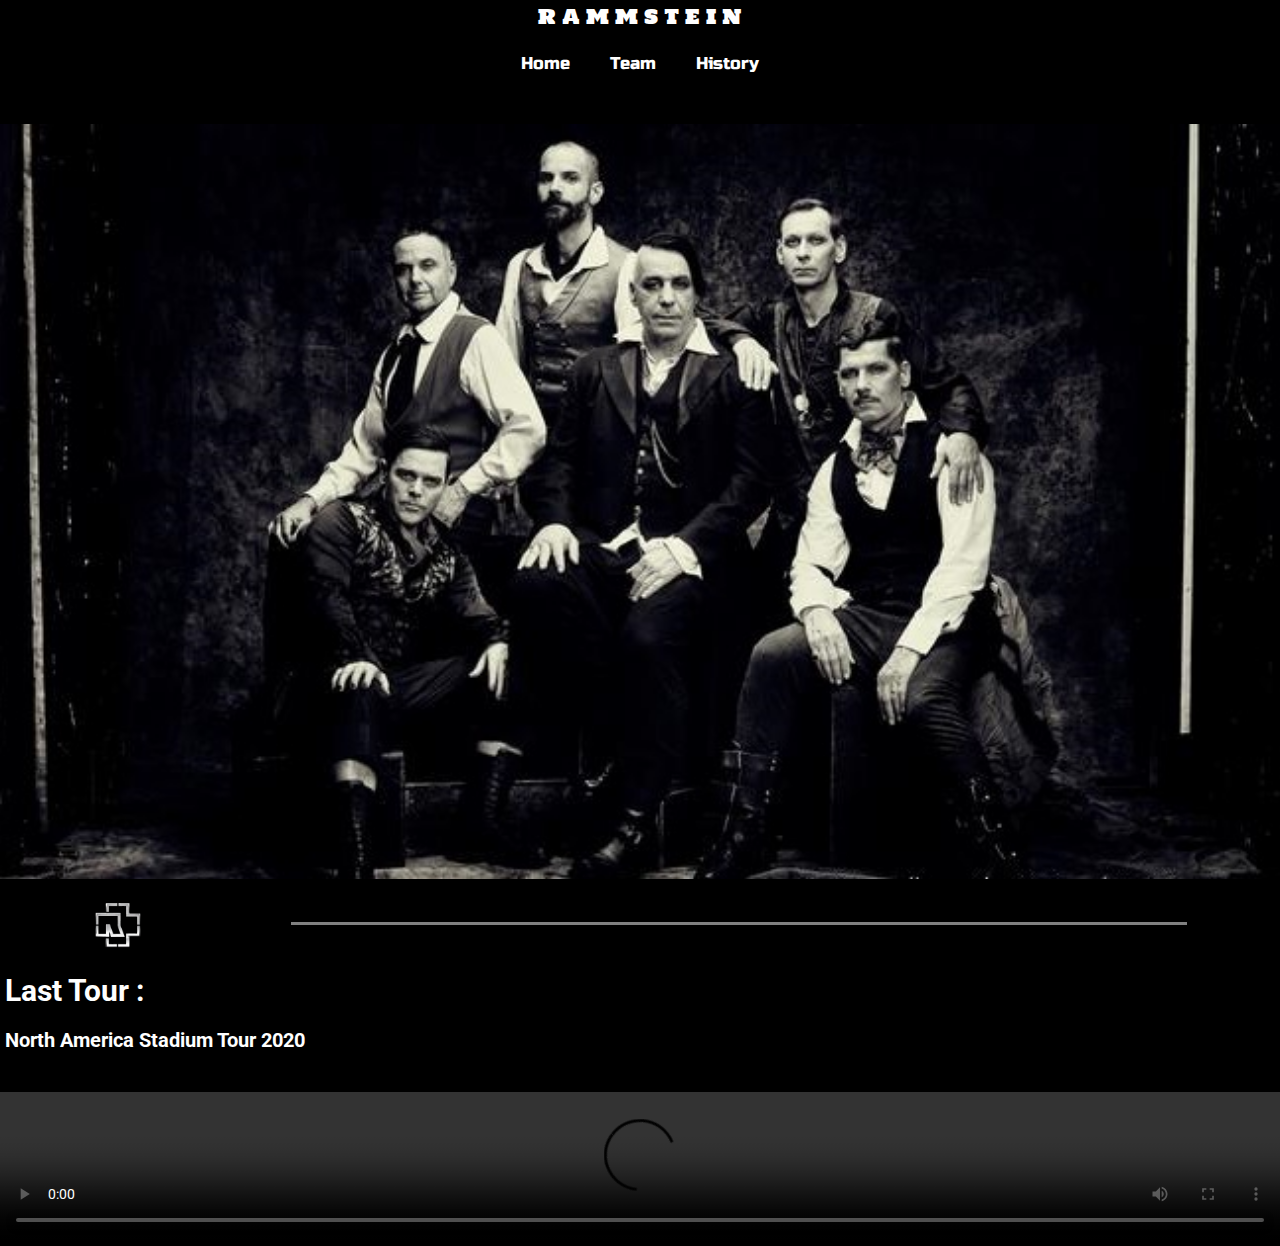
==== index.html @ af80c0b3 "commit" ====
<!DOCTYPE html>
<html>
<head>
	<title>Rammstein</title>
	<meta charset="utf-8">
	<link rel="shortcut icon" href="assets/image/logo2.png"> 
	<link rel="stylesheet" type="text/css" href="assets/css/style.css">
	<meta name="viewport" content="width=device-width, initial-scale=1">

	<!--Font-->
	<link href="https://fonts.googleapis.com/css?family=Holtwood+One+SC|Russo+One&display=swap" rel="stylesheet">
	<link href="https://fonts.googleapis.com/css?family=Russo+One&display=swap" rel="stylesheet">
	<link href="https://fonts.googleapis.com/css?family=Roboto&display=swap" rel="stylesheet">
</head>
<body>
	<header>
		<a class="logo" href="#">R A M M S T E I N</a>
		<nav class="nav">
			<a class="navbar" href="#">Home</a>
			<a class="navbar" href="#">Team</a>
			<a class="navbar" href="#">History</a>
		</nav>
	</header>
	<main>
		<div>
			<img class="mainpic" alt="rammstein main-pic" src="assets/image/mainpic.jpg">
			<div class="logo-line">
				<img class="logo-2" src="assets/image/logo2.png">
				<div class="logo-l"></div>
			</div>
			<div class="tour">
				<h1>Last Tour :</h1>
				<h2>North America Stadium Tour 2020</h2>
			</div>
			<div class="video">
				<video width="100%" controls>
  					<source src="assets/image/RV.mp4" type="video/mp4">
 					<source src="assets/image/RV.ogg" type="video/ogg">
  					Your browser does not support HTML5 video.
				</video>
			</div>
		</div>
	</main>
	<section></section>
</body>
</html>
---- assets/css/style.css ----
*{
	text-decoration: none;
	color: white;
	font-family: 'Roboto', sans-serif;
}
body{
	background-color:black;
	margin: 0;
	padding: 0;
}
header{
	display: flex;
	flex-direction: column;
	align-items: center;
	justify-content: center;
}
.logo{
	color: white;
	font-size: 20px;	
    font-family: 'Holtwood One SC', serif;
}
.nav{
	display: flex;
    flex-direction: row;
	margin-top: 20px;
}
.navbar{
	font-size: 17px;
	color: white;
	margin: 0 20px;
	font-family: 'Russo One', sans-serif;
}
/*-----------  main section -----------*/

.mainpic{
	margin-top: 50px;
	width: 100%;
	height: 100%;
}
.logo-2{
	margin-top: 20px;
	margin-left: 20px;
	height: 50px;
	width: 50px;
}
.logo-line{
	display: flex;
	justify-content: space-around;
	align-items: center;
}
.logo-l{
	margin-top: 11px;
	width: 70%;
	height: 3px;
	background-color: grey;
	margin-right: 20px;
}
.tour{
	margin-left: 5px;
}
.tour h1{
	font-size: 30px;
	font-family: 'Roboto', sans-serif;
}
.tour h2{
	font-size: 20px;
	margin-bottom: 40px;
}
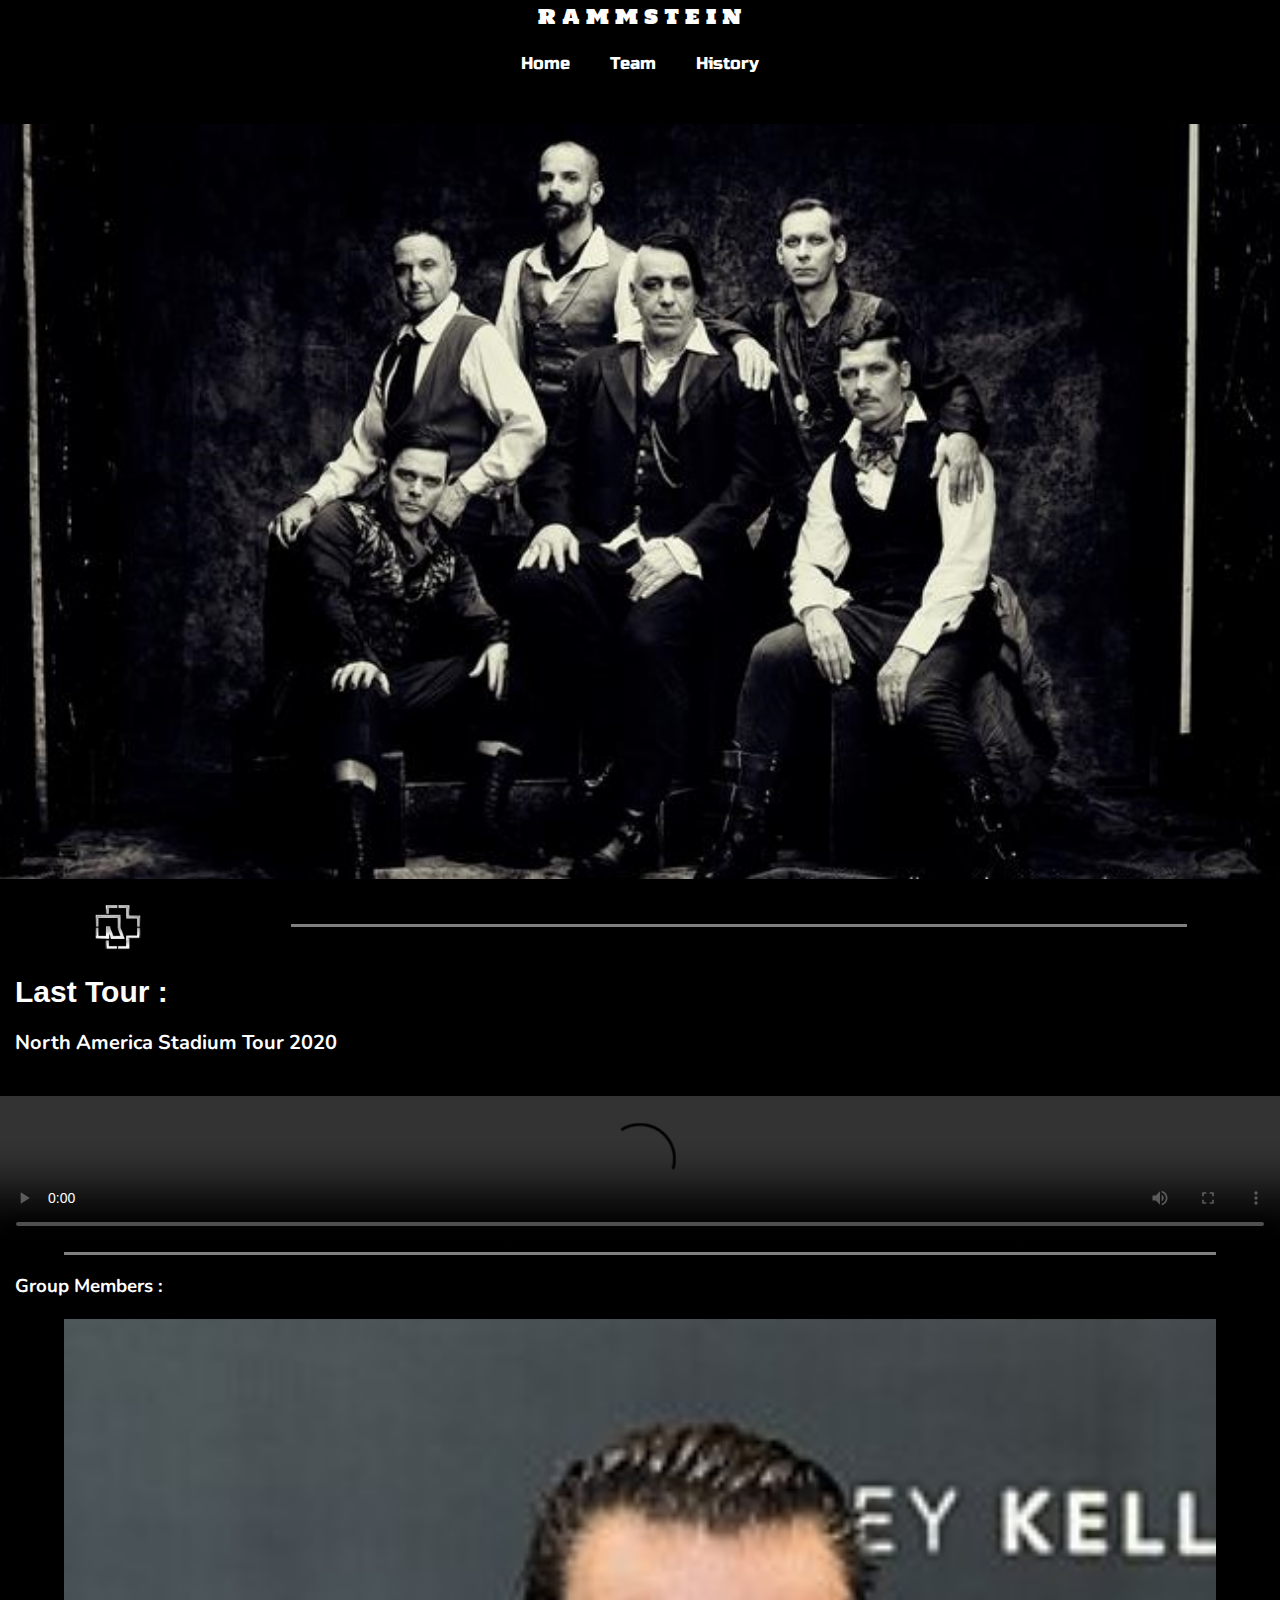
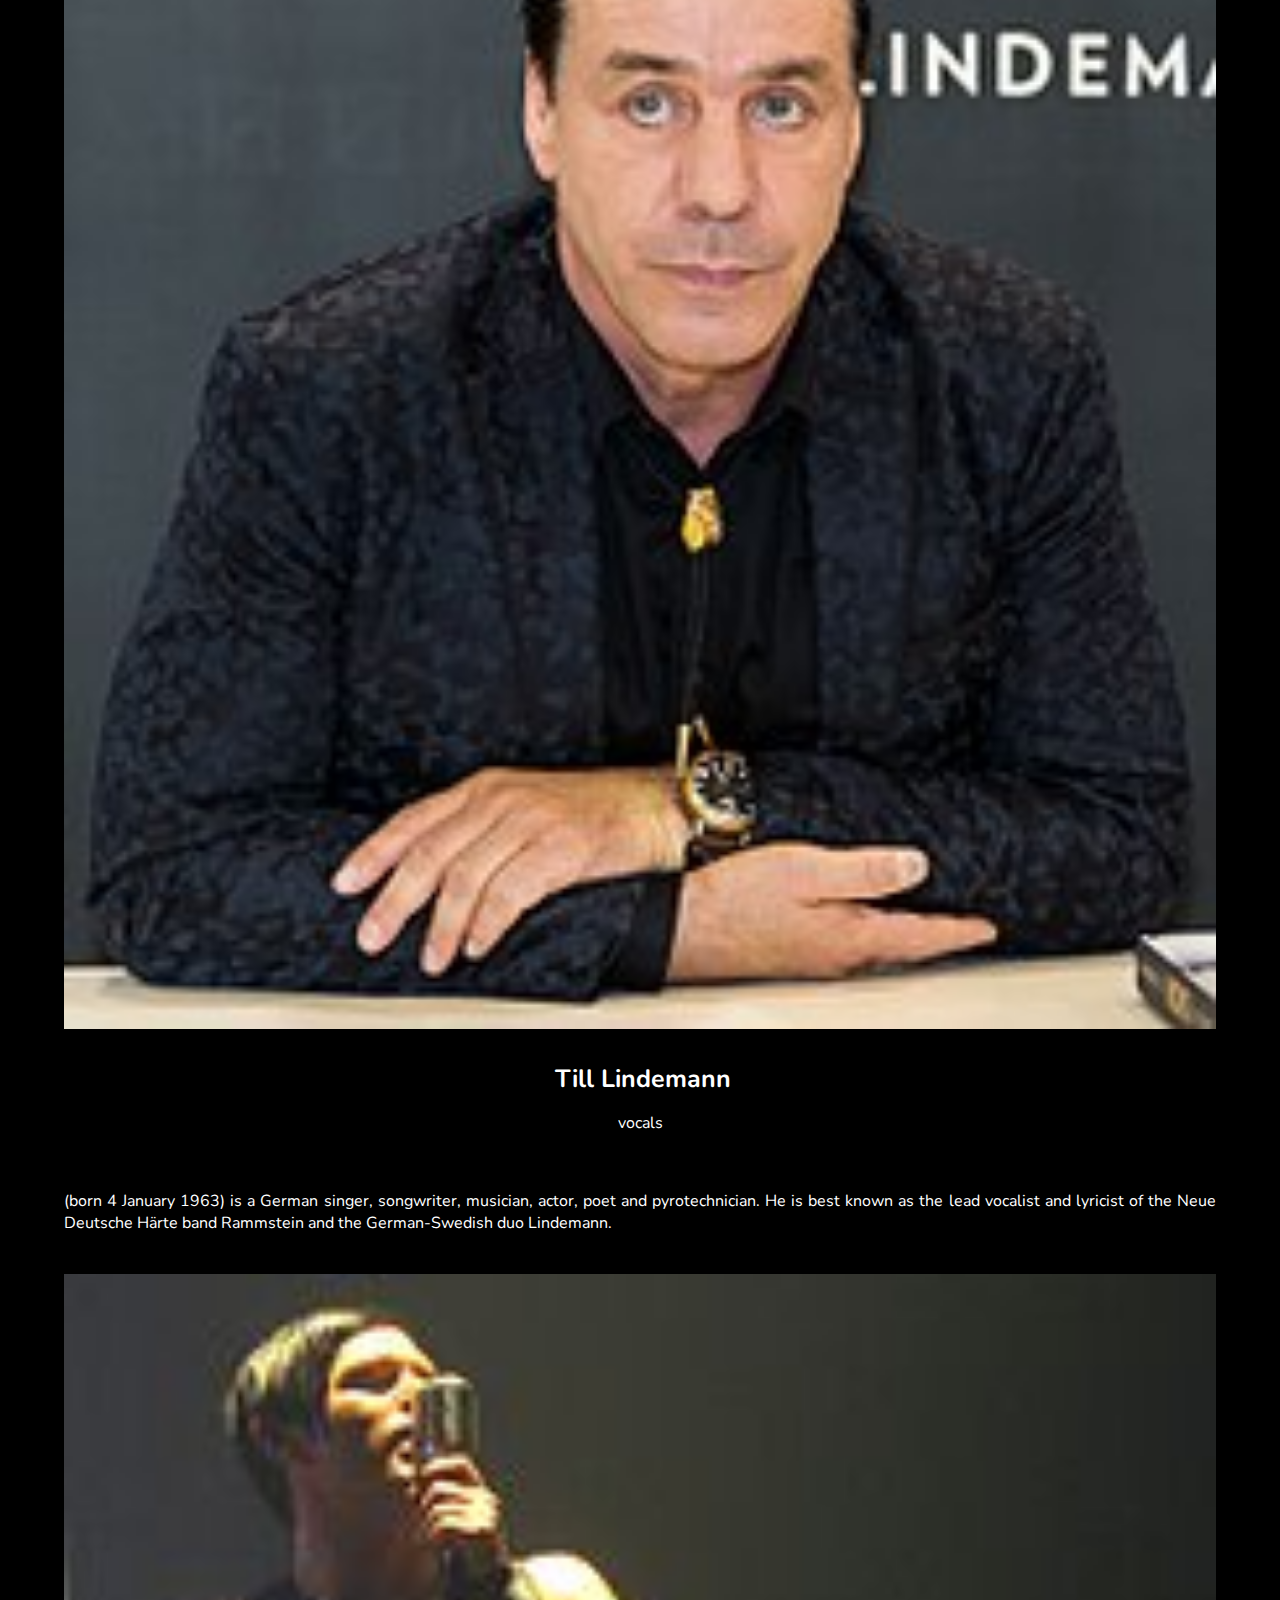
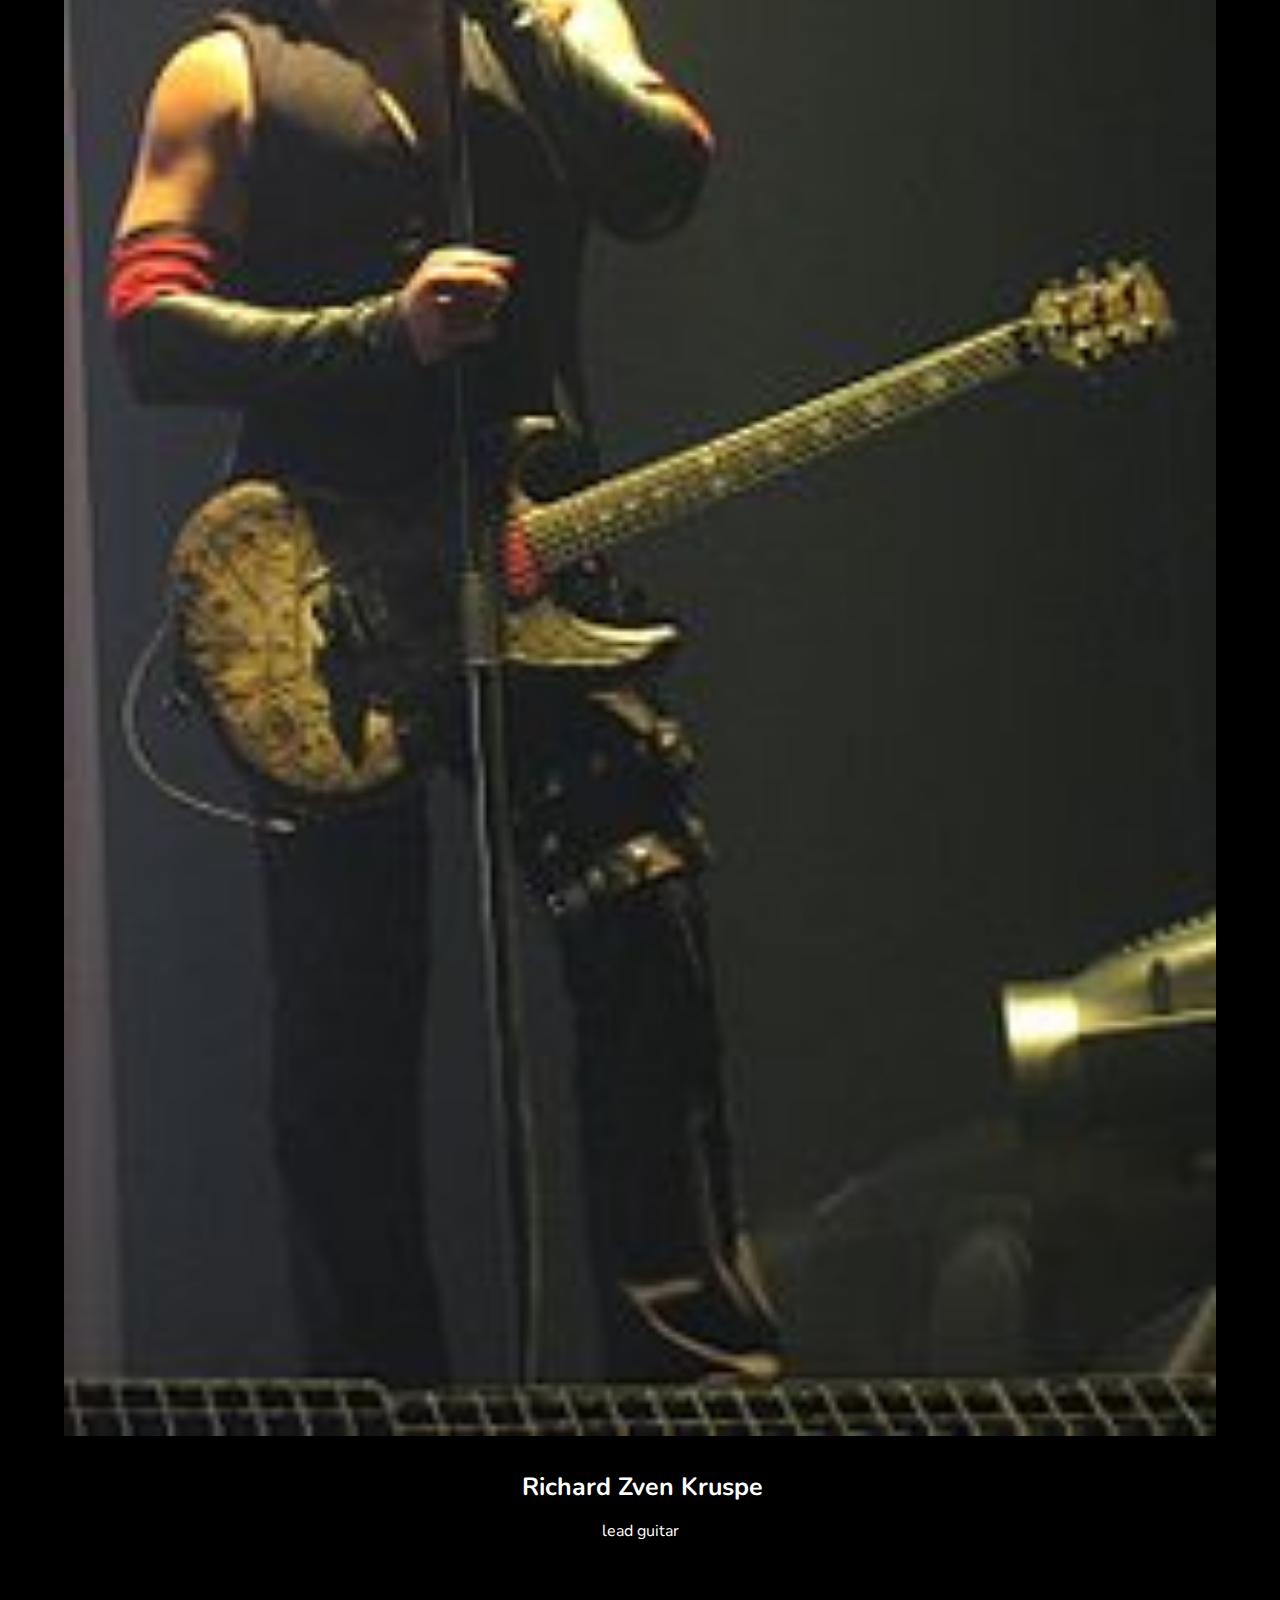
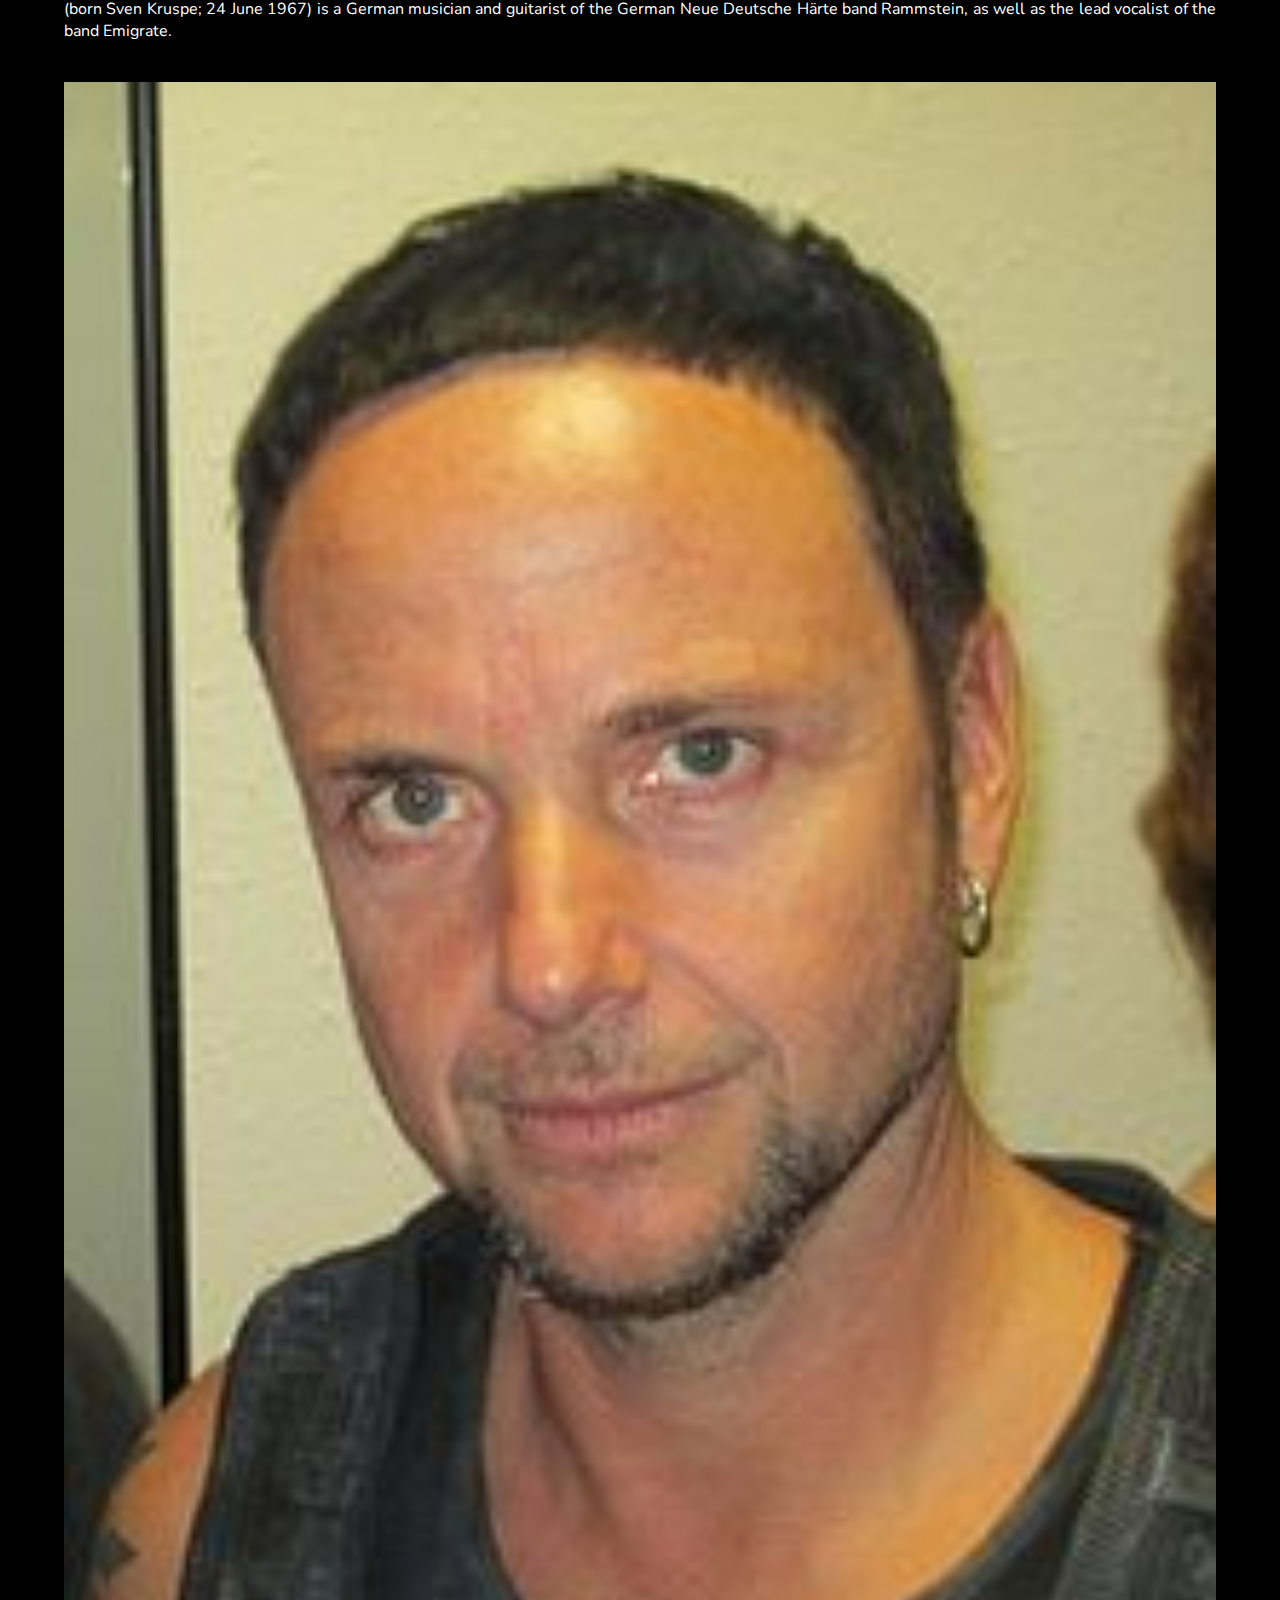
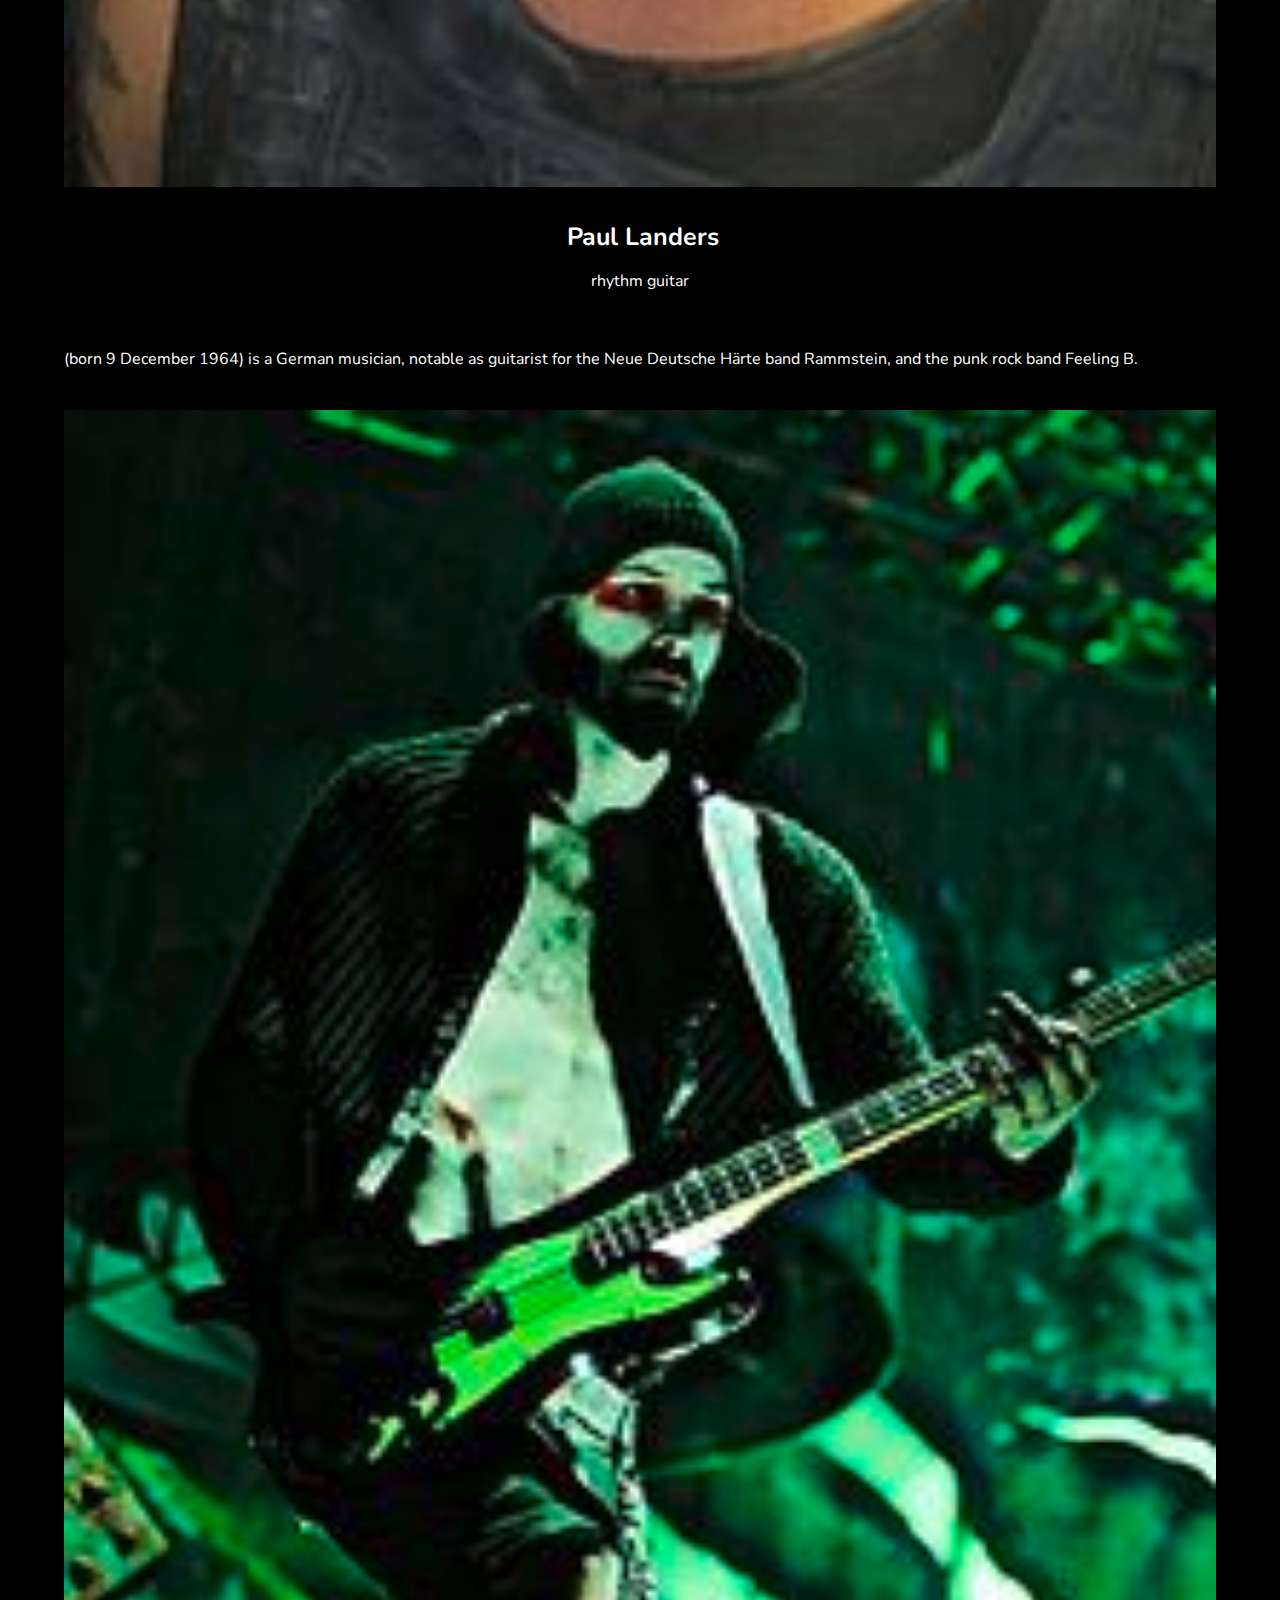
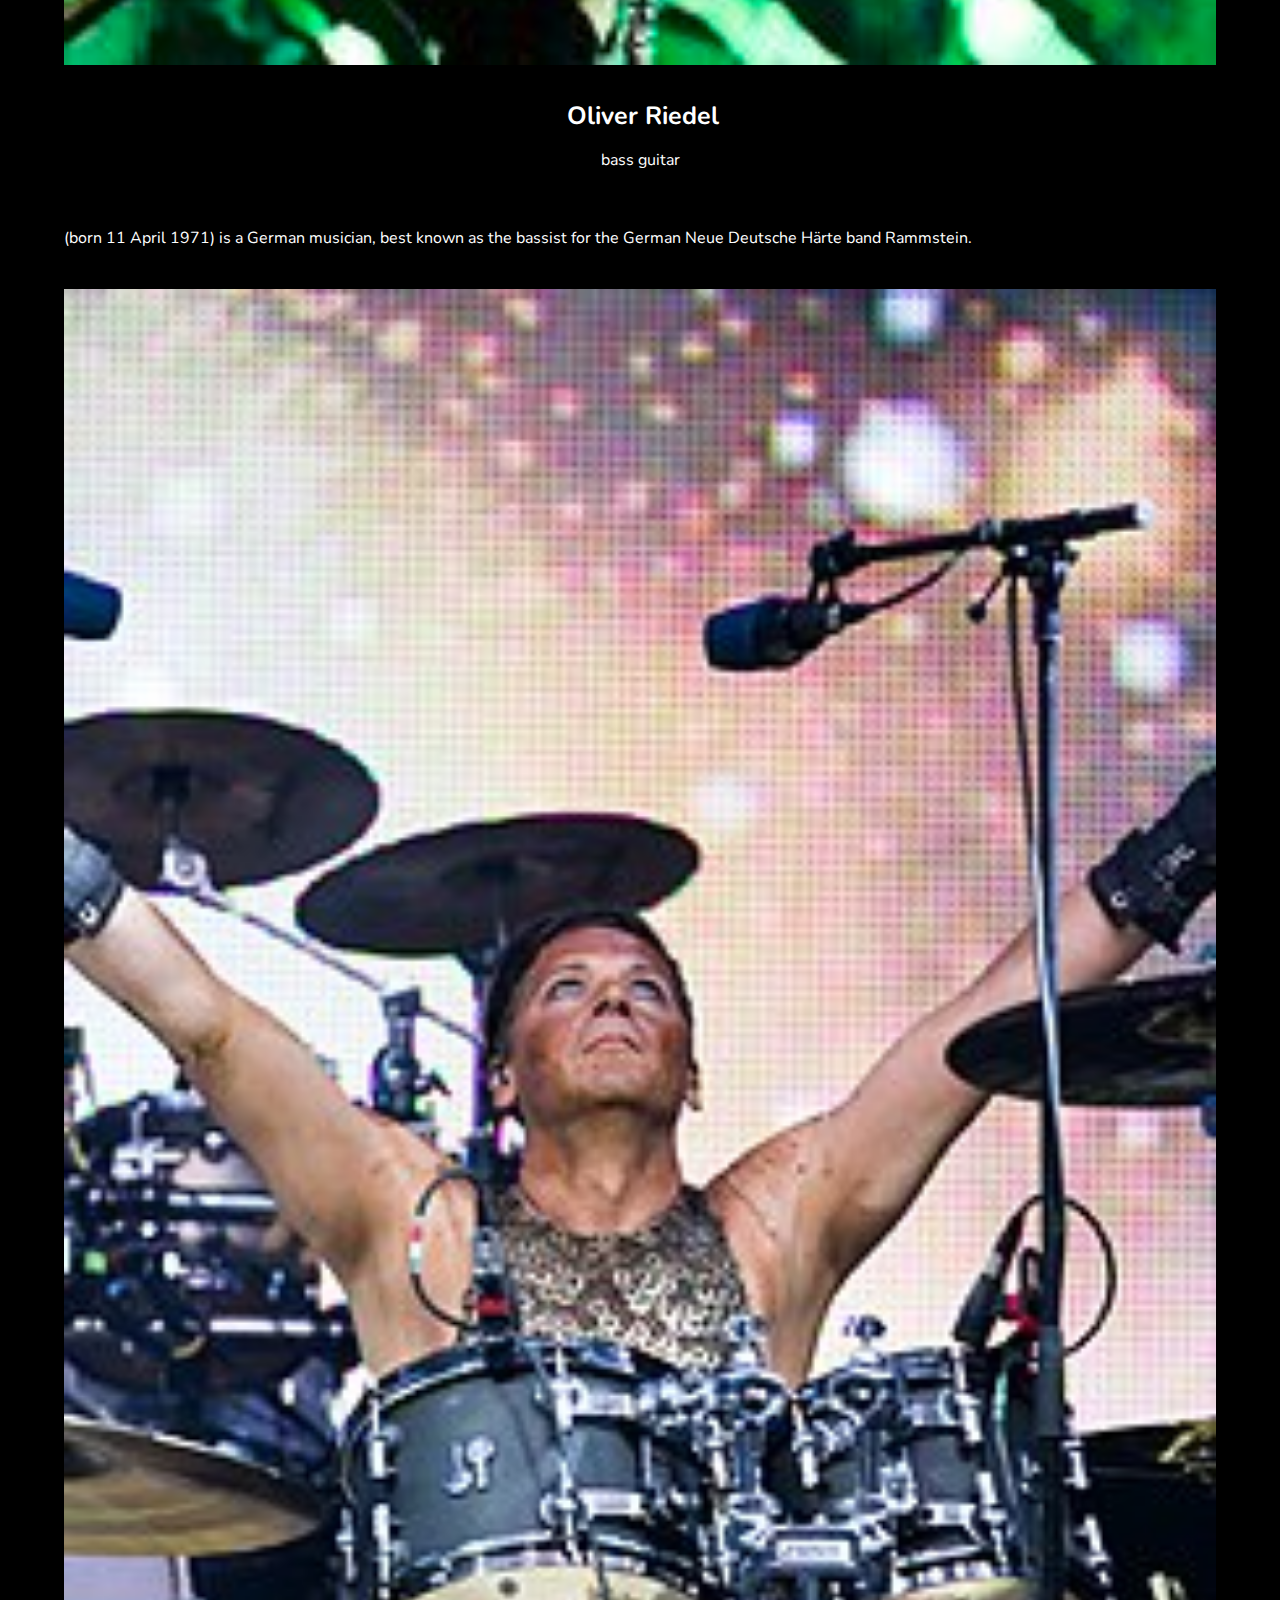
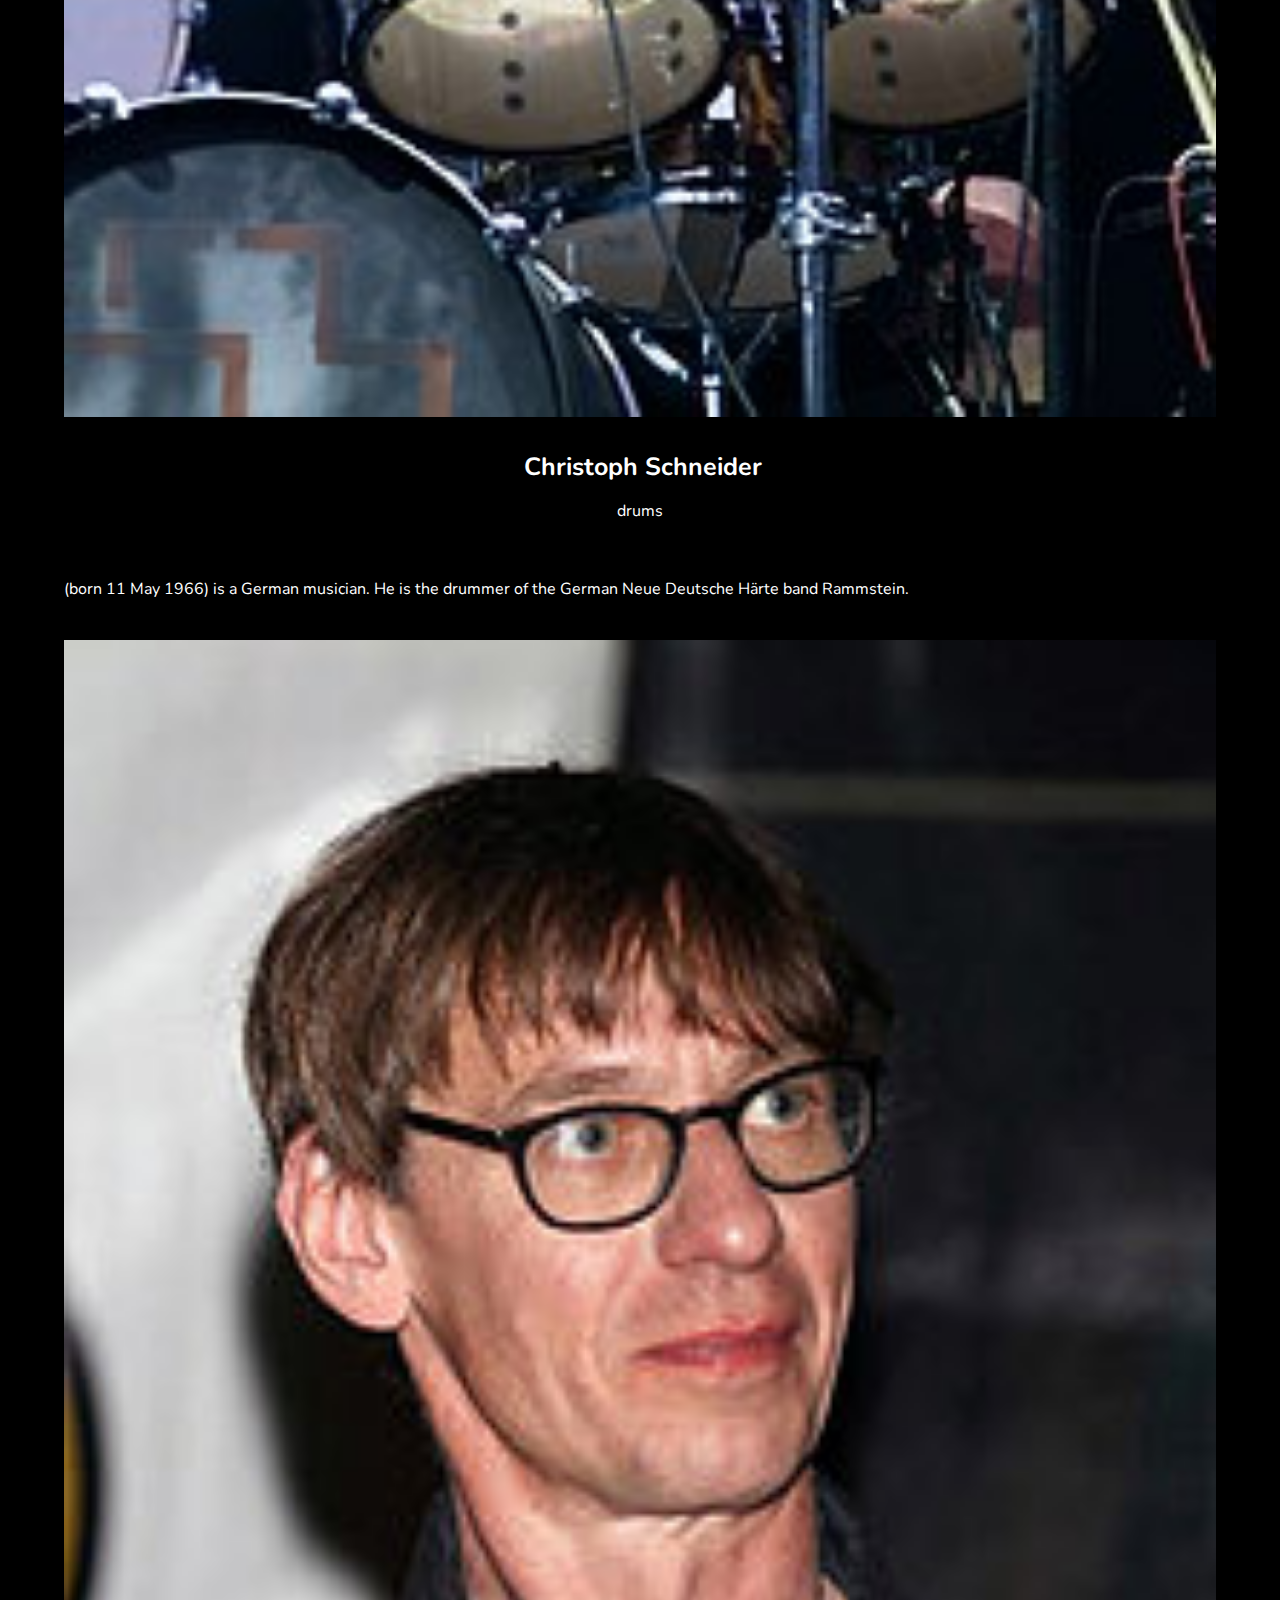
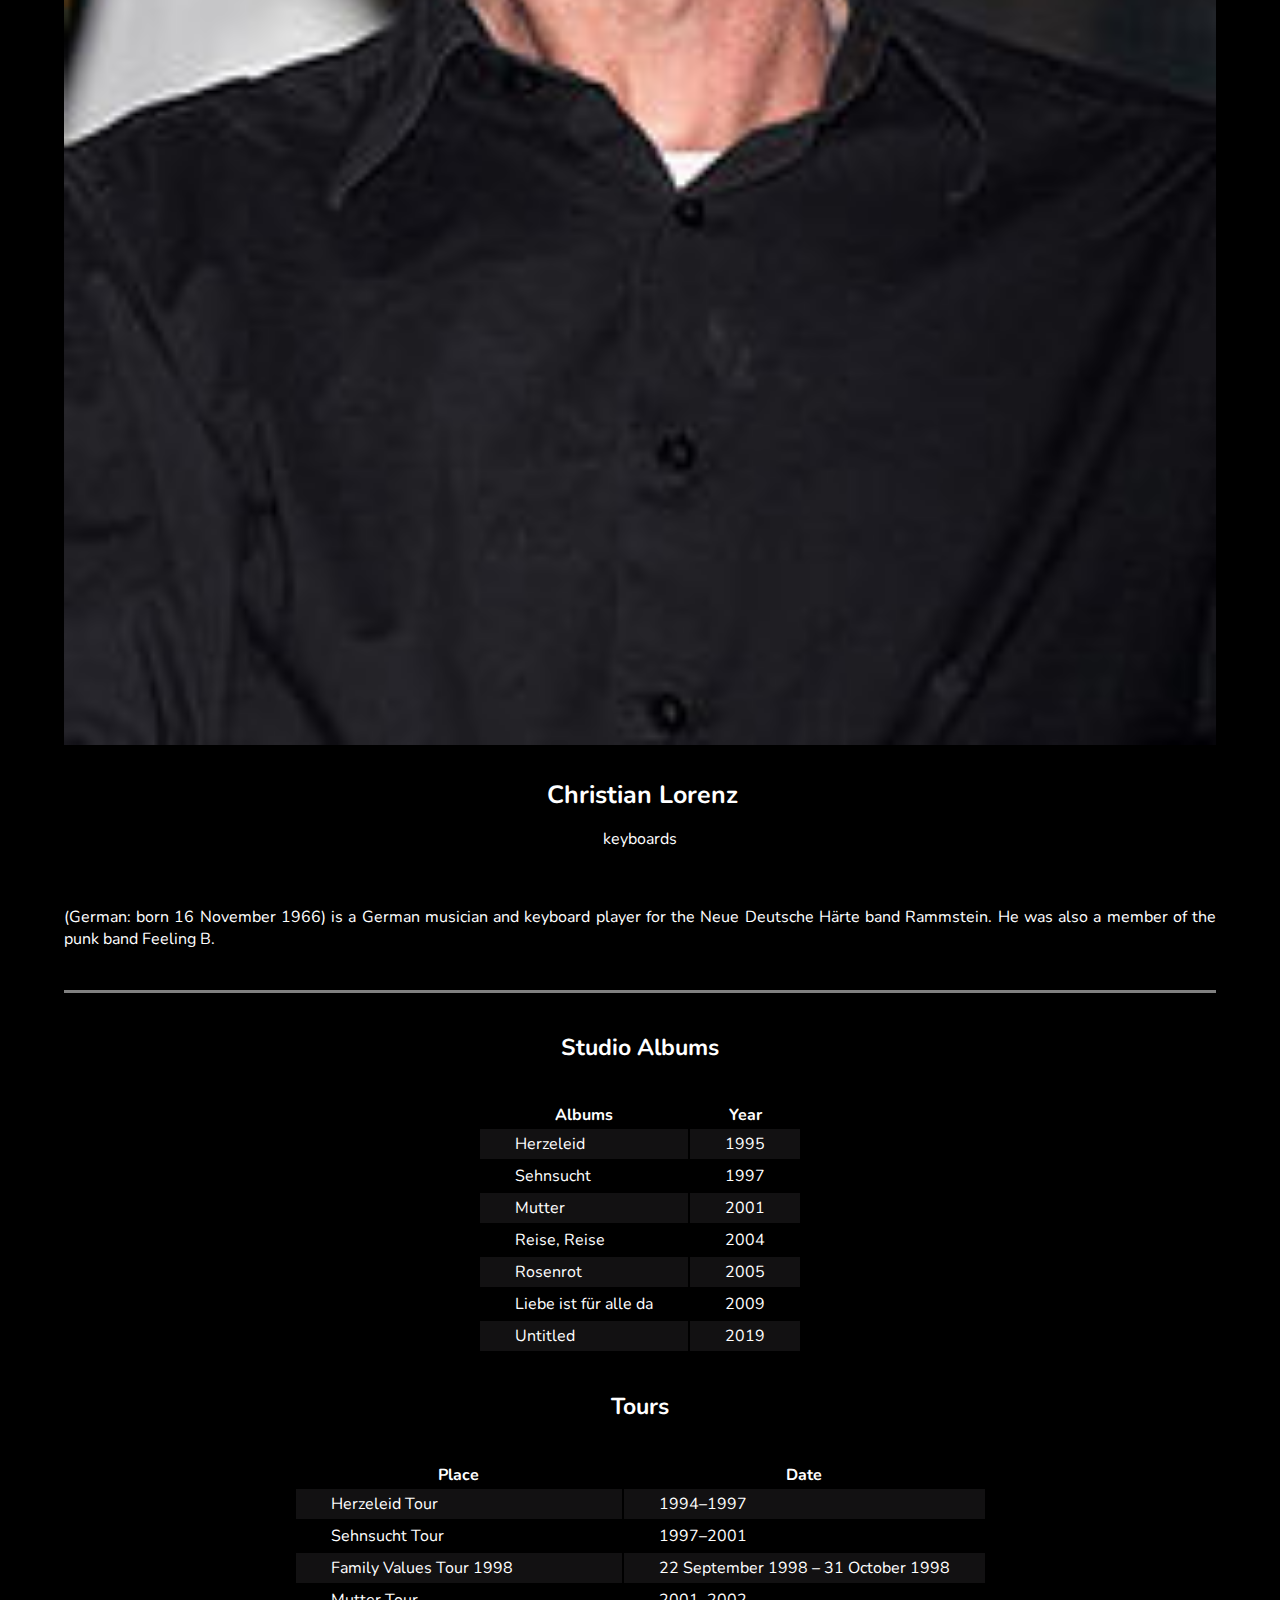
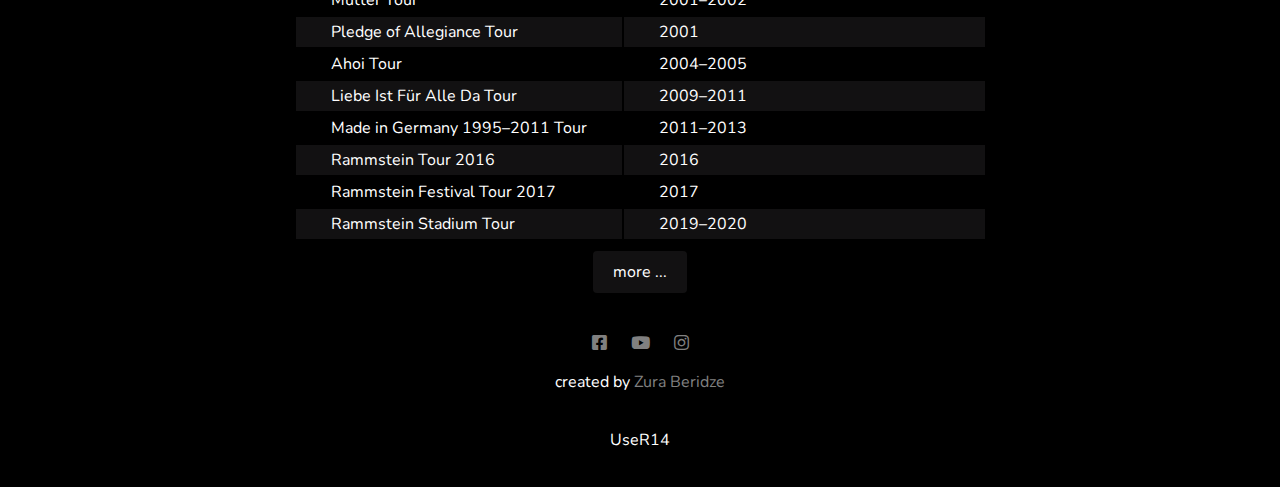
==== commit 6be18b37: "commit" ====
--- a/index.html
+++ b/index.html
@@ -6,11 +6,12 @@
 	<link rel="shortcut icon" href="assets/image/logo2.png"> 
 	<link rel="stylesheet" type="text/css" href="assets/css/style.css">
 	<meta name="viewport" content="width=device-width, initial-scale=1">
+	<link rel="stylesheet" href="https://use.fontawesome.com/releases/v5.8.2/css/all.css">
 
 	<!--Font-->
 	<link href="https://fonts.googleapis.com/css?family=Holtwood+One+SC|Russo+One&display=swap" rel="stylesheet">
 	<link href="https://fonts.googleapis.com/css?family=Russo+One&display=swap" rel="stylesheet">
-	<link href="https://fonts.googleapis.com/css?family=Roboto&display=swap" rel="stylesheet">
+	<link href="https://fonts.googleapis.com/css?family=Nunito&display=swap" rel="stylesheet">
 </head>
 <body>
 	<header>
@@ -41,6 +42,149 @@
 			</div>
 		</div>
 	</main>
-	<section></section>
+	<div class="line-2"></div>
+	<section>
+		<h3 class="member-head">Group Members :</h3>
+		<div class="members-row">
+			<img class="member" alt="Till Lindemann" src="assets/image/m1.jpg">
+			<h4>Till Lindemann</h4>
+			<p style="text-align: center;">vocals</p>
+			<p>(born 4 January 1963) is a German singer, songwriter, musician, actor, poet and pyrotechnician. He is best known as the lead vocalist and lyricist of the Neue Deutsche Härte band Rammstein and the German-Swedish duo Lindemann.</p>
+		</div>
+		<div class="members-row">
+			<img class="member" alt="Richard Zven Kruspe" src="assets/image/m2.jpg">
+			<h4>Richard Zven Kruspe</h4>
+			<p style="text-align: center;">lead guitar</p>
+			<p>(born Sven Kruspe; 24 June 1967) is a German musician and guitarist of the German Neue Deutsche Härte band Rammstein, as well as the lead vocalist of the band Emigrate.</p>
+		</div>
+		<div class="members-row">
+			<img class="member" alt="Paul Landers" src="assets/image/m3.jpg">
+			<h4>Paul Landers</h4>
+			<p style="text-align: center;">rhythm guitar</p>
+			<p>(born 9 December 1964) is a German musician, notable as guitarist for the Neue Deutsche Härte band Rammstein, and the punk rock band Feeling B.</p>
+		</div>
+		<div class="members-row">
+			<img class="member" alt="Oliver Riedel" src="assets/image/m4.jpg">
+			<h4>Oliver Riedel</h4>
+			<p style="text-align: center;">bass guitar</p>
+			<p>(born 11 April 1971) is a German musician, best known as the bassist for the German Neue Deutsche Härte band Rammstein.</p>
+		</div>
+		<div class="members-row">
+			<img class="member" alt="Christoph 'Doom' Schneider" src="assets/image/m5.jpg">
+			<h4>Christoph Schneider</h4>
+			<p style="text-align: center;">drums</p>
+			<p> (born 11 May 1966) is a German musician. He is the drummer of the German Neue Deutsche Härte band Rammstein.</p>
+		</div>
+		<div class="members-row">
+			<img class="member" alt="Christian Lorenz" src="assets/image/m6.jpg">
+			<h4>Christian Lorenz</h4>
+			<p style="text-align: center;">keyboards</p>
+			<p>(German: born 16 November 1966) is a German musician and keyboard player for the Neue Deutsche Härte band Rammstein. He was also a member of the punk band Feeling B.</p>
+		</div>
+	</section>
+	<div class="line-2"></div>
+	<div class="albums">
+		<h5>Studio Albums</h5>
+		<table>
+		  <tr>
+		    <th>Albums</th>
+		    <th>Year</th>
+		  </tr>
+		  <tr>
+		    <td>Herzeleid</td>
+		    <td>1995</td>
+		  </tr>
+		  <tr>
+		    <td>Sehnsucht</td>
+		    <td>1997</td>
+		  </tr>
+		  <tr>
+		    <td>Mutter</td>
+		    <td>2001</td>
+		  </tr>
+		  <tr>
+		    <td>Reise, Reise</td>
+		    <td>2004</td>
+		  </tr>
+		  <tr>
+		    <td>Rosenrot</td>
+		    <td>2005</td>
+		  </tr>
+		  <tr>
+		    <td>Liebe ist für alle da</td>
+		    <td>2009</td>
+		  </tr>
+		  <tr>
+		    <td>Untitled</td>
+		    <td>2019</td>
+		  </tr>
+		</table>
+
+		<h5>Tours</h5>
+		<table>
+		  <tr>
+		    <th>Place</th>
+		    <th>Date</th>
+		  </tr>
+		  <tr>
+		    <td>Herzeleid Tour</td>
+		    <td>1994–1997</td>
+		  </tr>
+		  <tr>
+		    <td>Sehnsucht Tour</td>
+		    <td>1997–2001</td>
+		  </tr>
+		  <tr>
+		    <td>Family Values Tour 1998 </td>
+		    <td>22 September 1998 – 31 October 1998</td>
+		  </tr>
+		  <tr>
+		    <td>Mutter Tour</td>
+		    <td>2001–2002</td>
+		  </tr>
+		  <tr>
+		    <td>Pledge of Allegiance Tour</td>
+		    <td>2001</td>
+		  </tr>
+		  <tr>
+		    <td>Ahoi Tour</td>
+		    <td>2004–2005</td>
+		  </tr>
+		  <tr>
+		    <td>Liebe Ist Für Alle Da Tour</td>
+		    <td>2009–2011</td>
+		  </tr>
+		  <tr>
+		    <td>Made in Germany 1995–2011 Tour</td>
+		    <td>2011–2013</td>
+		  </tr>
+		  <tr>
+		    <td>Rammstein Tour 2016</td>
+		    <td>2016</td>
+		  </tr>
+		  <tr>
+		    <td>Rammstein Festival Tour 2017</td>
+		    <td>2017</td>
+		  </tr>
+		  <tr>
+		    <td>Rammstein Stadium Tour</td>
+		    <td>2019–2020</td>
+		  </tr>
+		</table>
+
+		<a class="cont" href="#">more ...</a>
+	</div>
+	<footer>
+		<div class="icon-row-2">
+		    <a href="https://www.facebook.com/Rammstein/"><i class="fab fa-facebook-square"></i></a>
+		    <a href="https://www.youtube.com/channel/UCYp3rk70ACGXQ4gFAiMr1SQ"><i class="fab fa-youtube"></i></a>
+		    <a href="https://www.instagram.com/"><i class="fab fa-instagram"></i></a>
+        </div>
+		</div>
+		<div class="creator">
+		    <p class="create">created by <span style="color:grey;">Zura Beridze</span></p>
+		    <p class="create">UseR14</p>
+	    </div>
+	</footer>
 </body>
 </html>--- a/assets/css/style.css
+++ b/assets/css/style.css
@@ -1,7 +1,7 @@
 *{
 	text-decoration: none;
 	color: white;
-	font-family: 'Roboto', sans-serif;
+	font-family: 'Nunito', sans-serif;
 }
 body{
 	background-color:black;
@@ -56,7 +56,7 @@
 	margin-right: 20px;
 }
 .tour{
-	margin-left: 5px;
+	margin-left: 15px;
 }
 .tour h1{
 	font-size: 30px;
@@ -65,4 +65,85 @@
 .tour h2{
 	font-size: 20px;
 	margin-bottom: 40px;
-}+}
+.member-head{
+	margin-left: 15px;
+	margin-bottom: 20px;
+}
+.members-row{
+	display: flex;
+	flex-direction: column;
+	align-items: center;
+}
+.member{
+	width: 90%;
+	height: 90%;
+}
+.members-row h4{
+	margin-left: 5px;
+	font-size: 25px;
+	margin-bottom: 0px;
+}
+.members-row p{
+	width: 90%;
+	text-align: justify;
+	margin-bottom: 40px;
+}
+.line-2{
+	margin: auto;
+	width: 90%;
+	height: 3px;
+	background-color: grey;
+}
+.albums{
+	display: flex;
+	flex-direction: column;
+	justify-content: space-around;
+	align-items: center;
+}
+.albums h5{
+	text-align: center;
+	font-size: 23px;
+}
+td{
+	padding: 0 35px;
+	line-height: 30px;
+}
+tr:nth-child(even) {
+  background-color: #121112;
+}
+.cont{
+	margin-top: 10px;
+	padding: 10px 20px;
+	background-color: #121112;
+	border-radius: 4px;
+}
+footer{
+	display: flex;
+	flex-direction: column;
+	align-items: center;
+	margin-top: 40px;
+}
+.creator{
+	text-align: center;
+}
+.fa-facebook-square, .fa-youtube, .fa-instagram{
+  cursor: pointer;
+  color: grey;
+  padding: 0 10px;
+  font-size: 17px;
+}
+.fa-facebook-square:hover{
+  color: #083b66;
+}
+.fa-youtube:hover{
+  color: #e02424;
+}
+.fa-instagram:hover{
+  color: pink;
+}
+.create{
+  color: white;
+  padding-bottom: 20px;
+  text-align: center;
+}
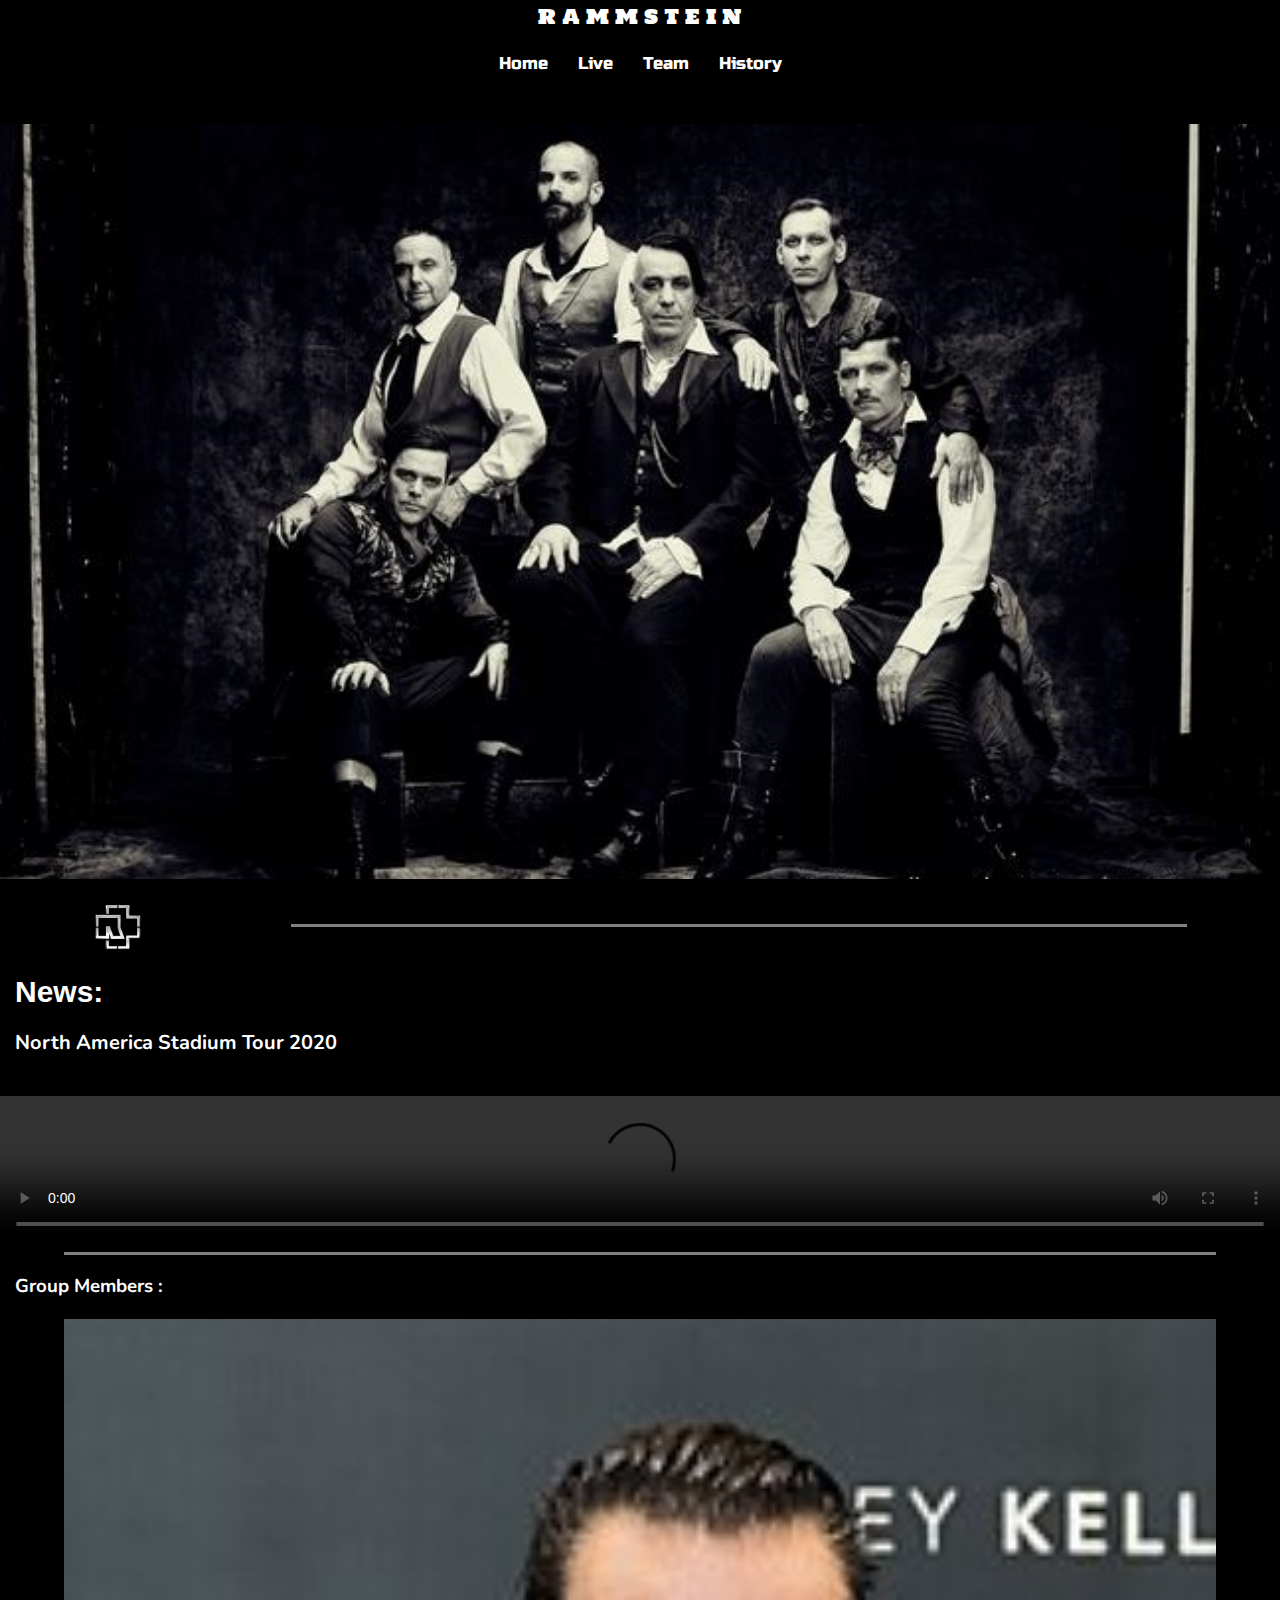
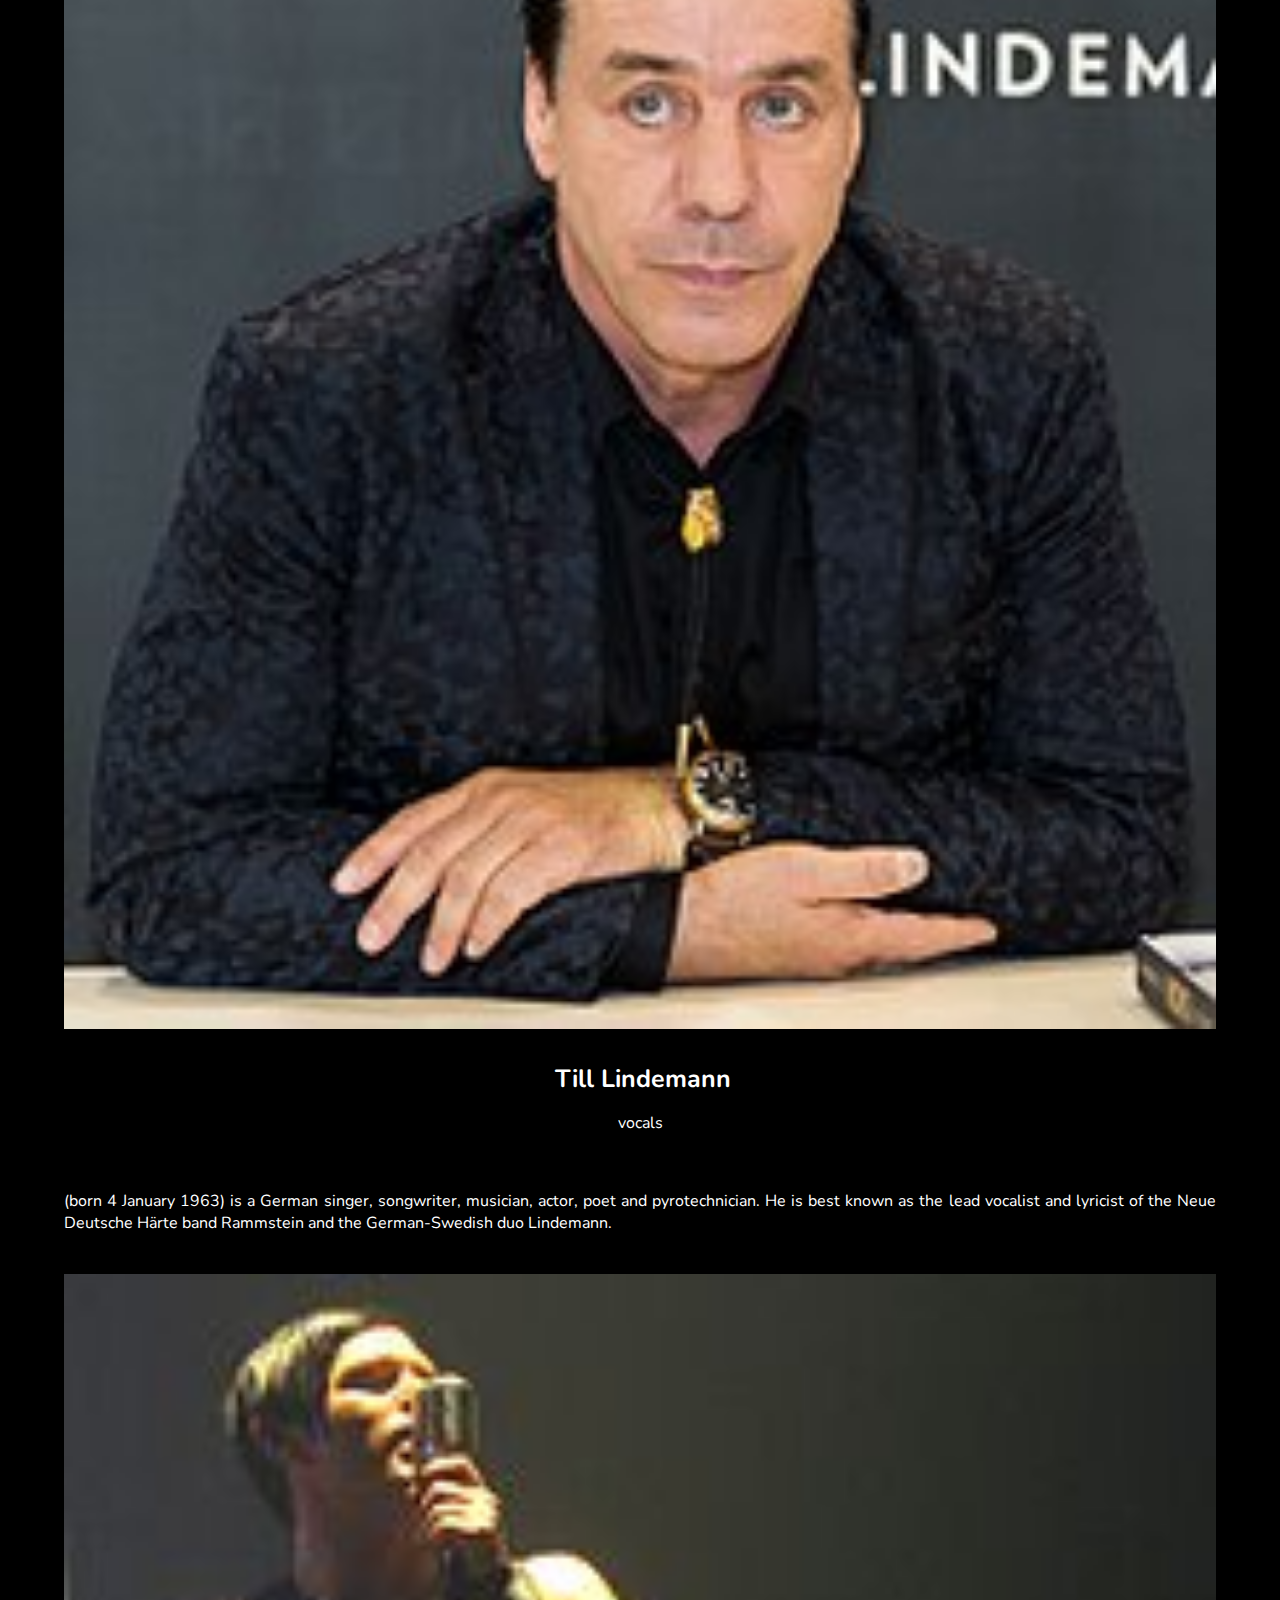
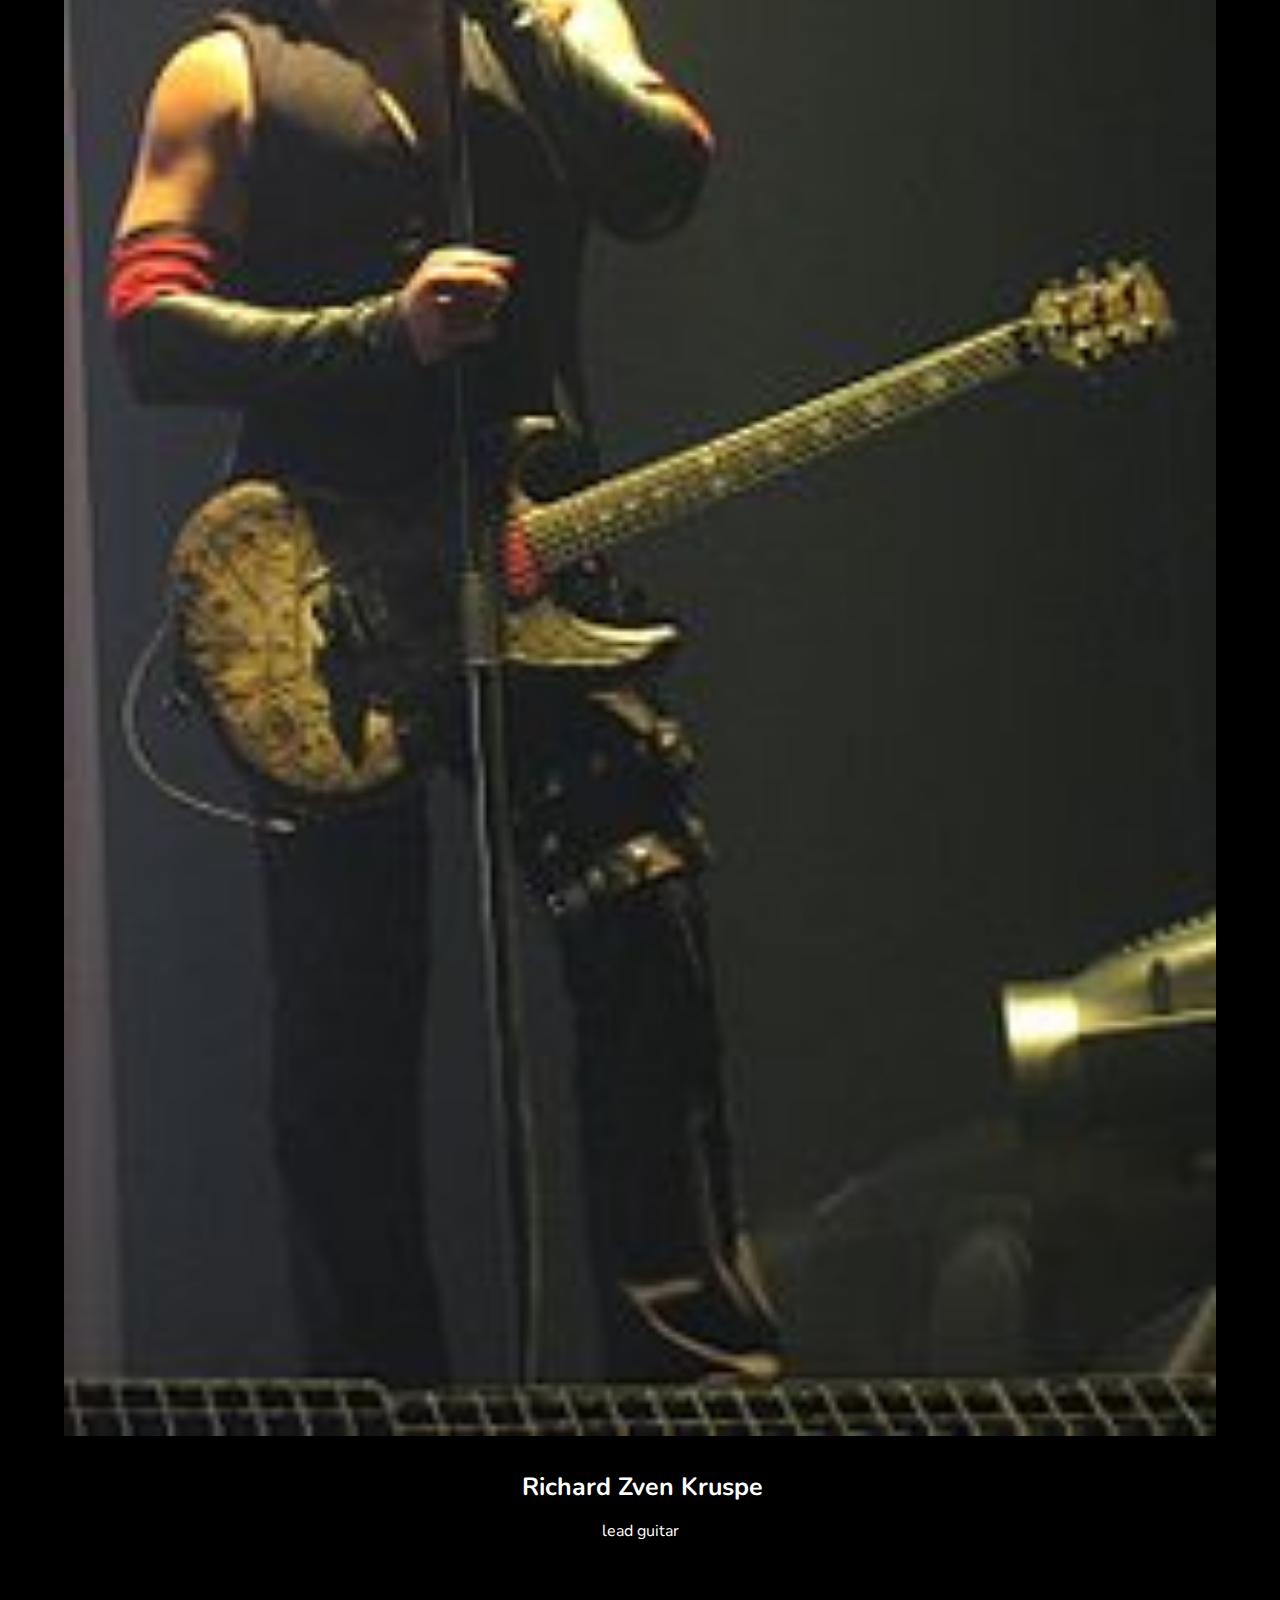
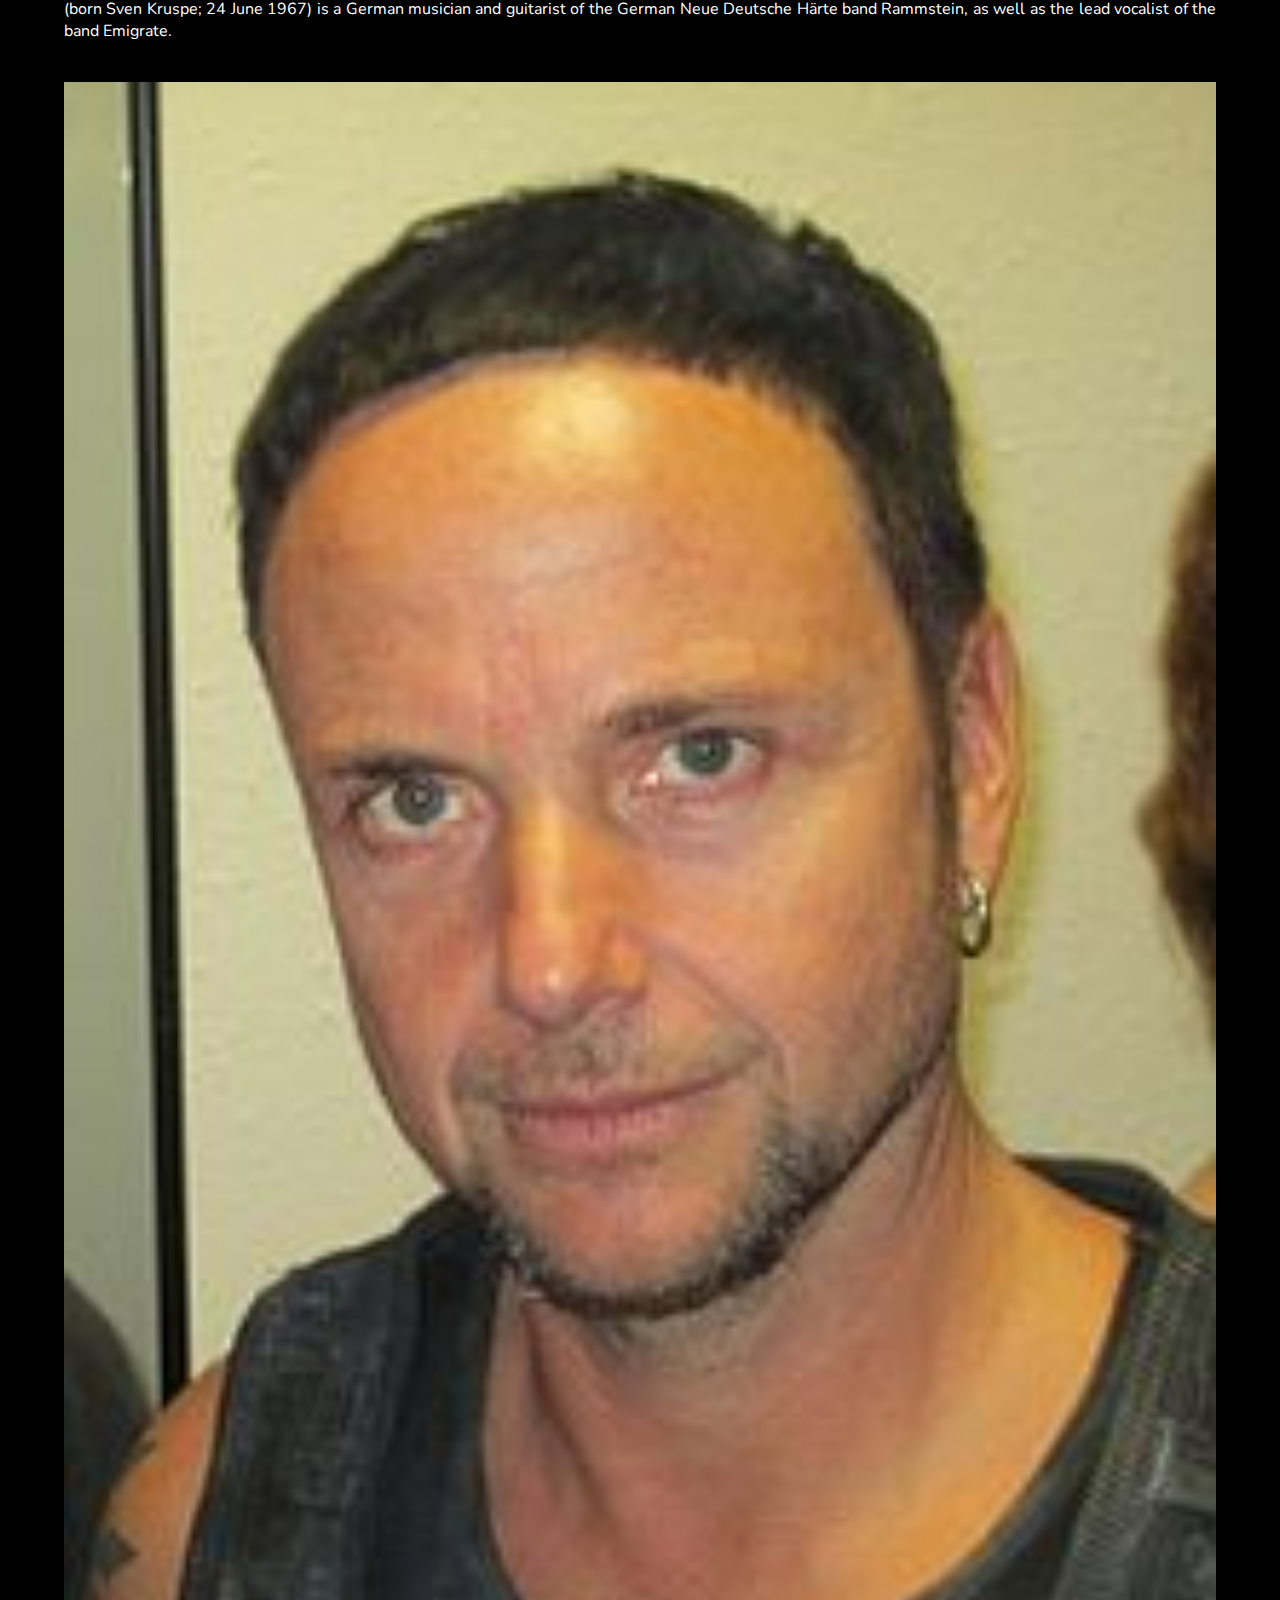
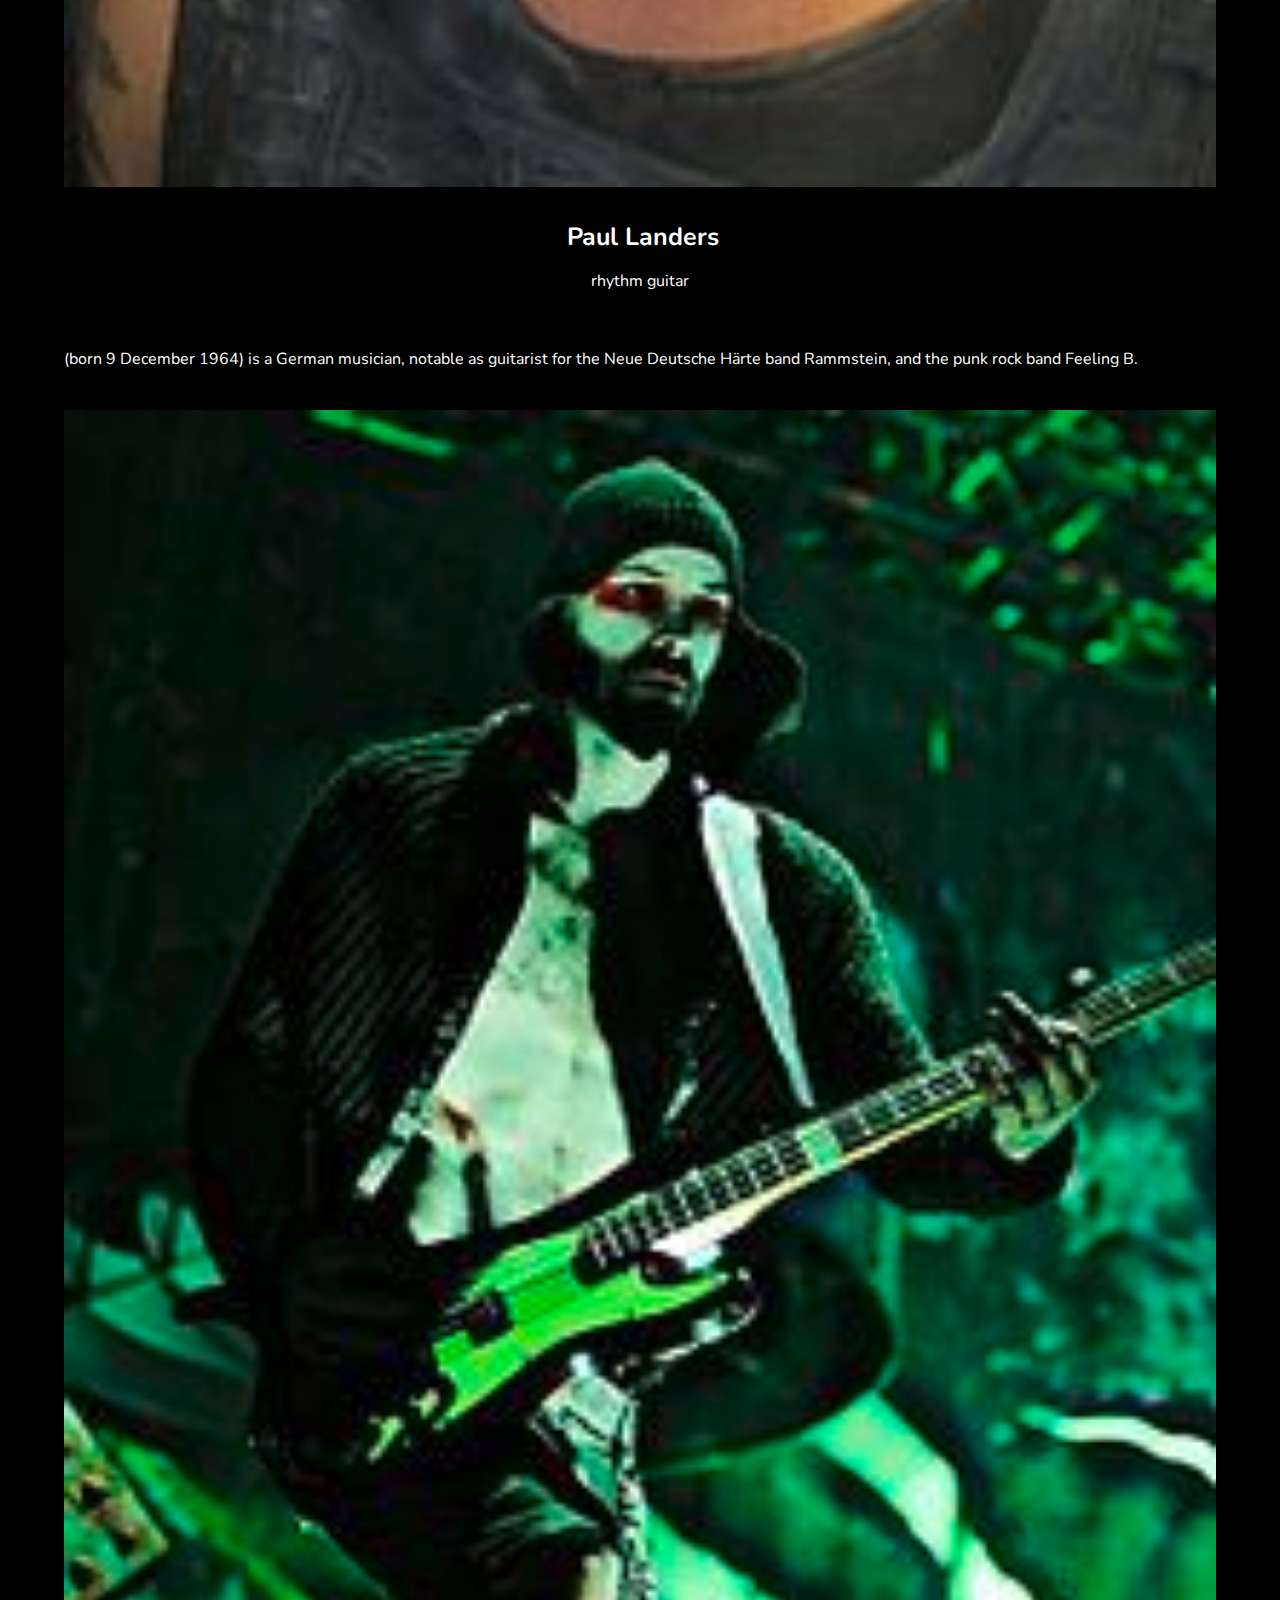
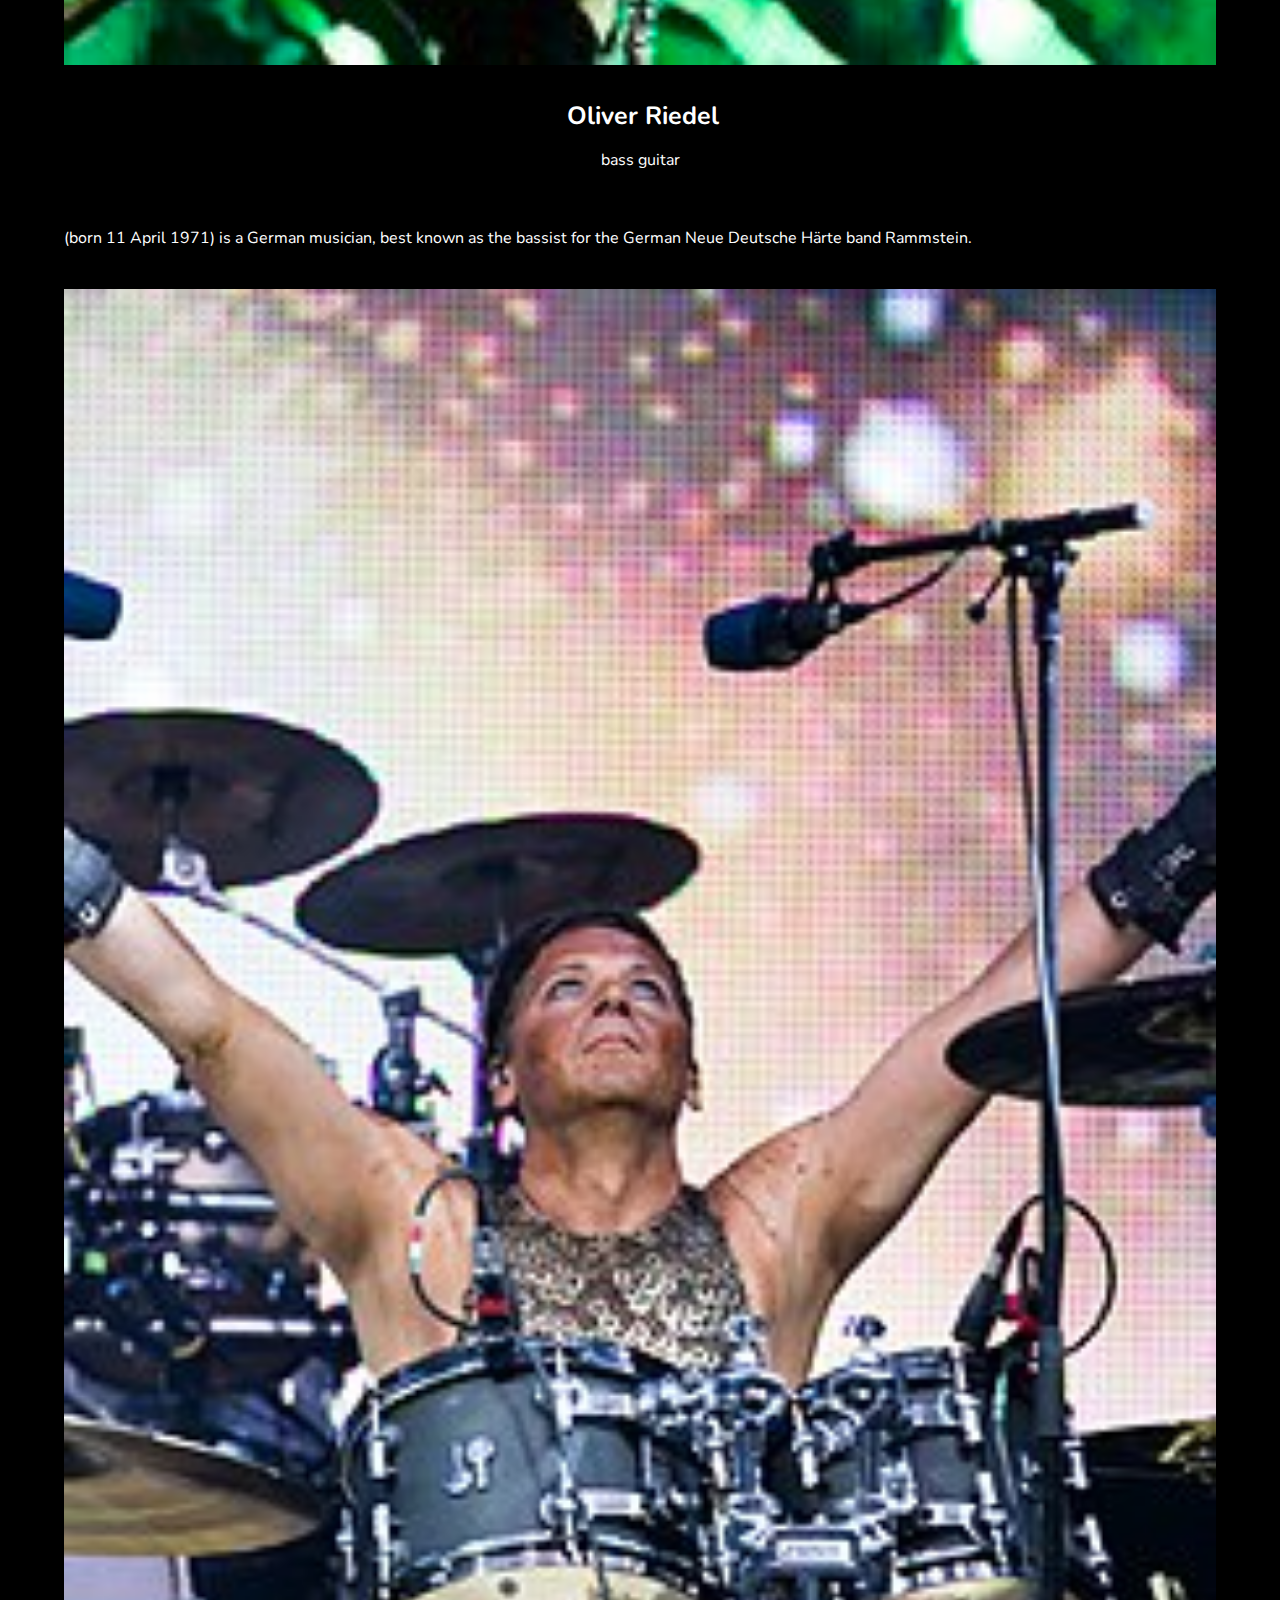
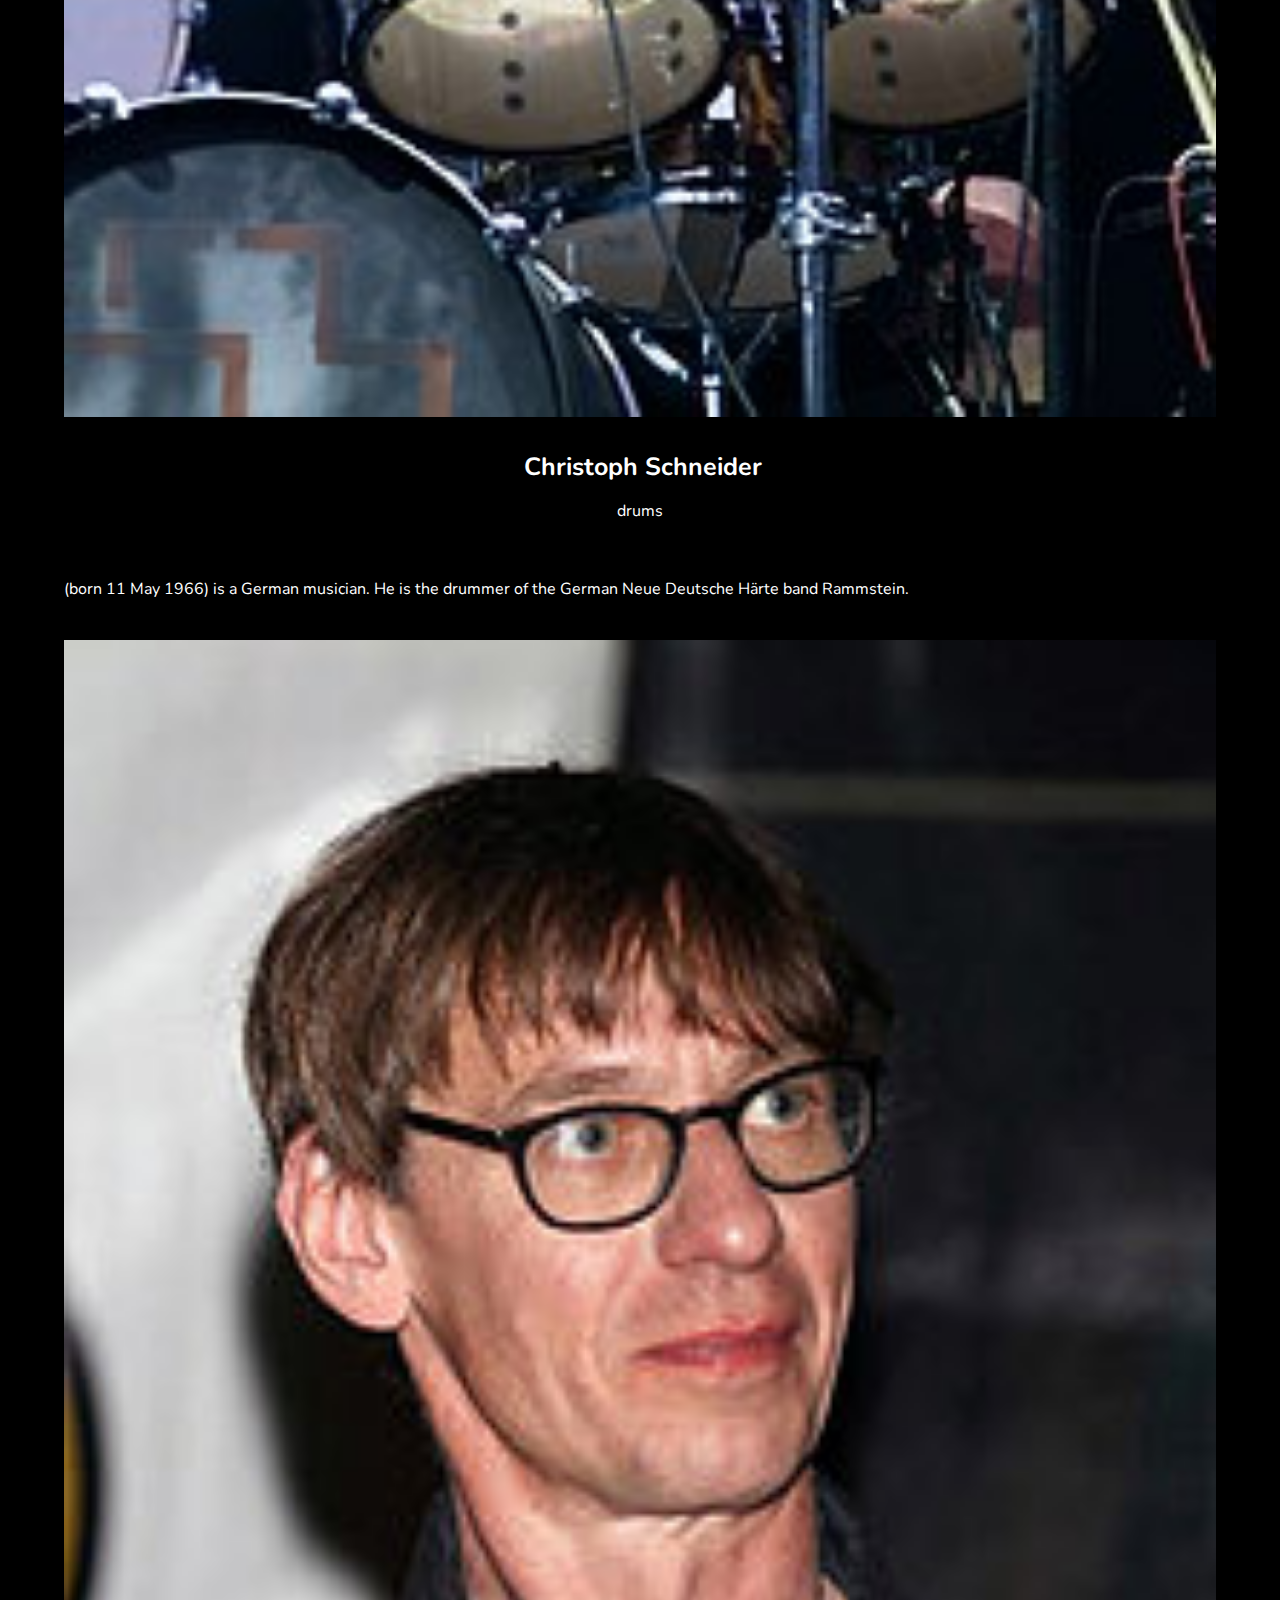
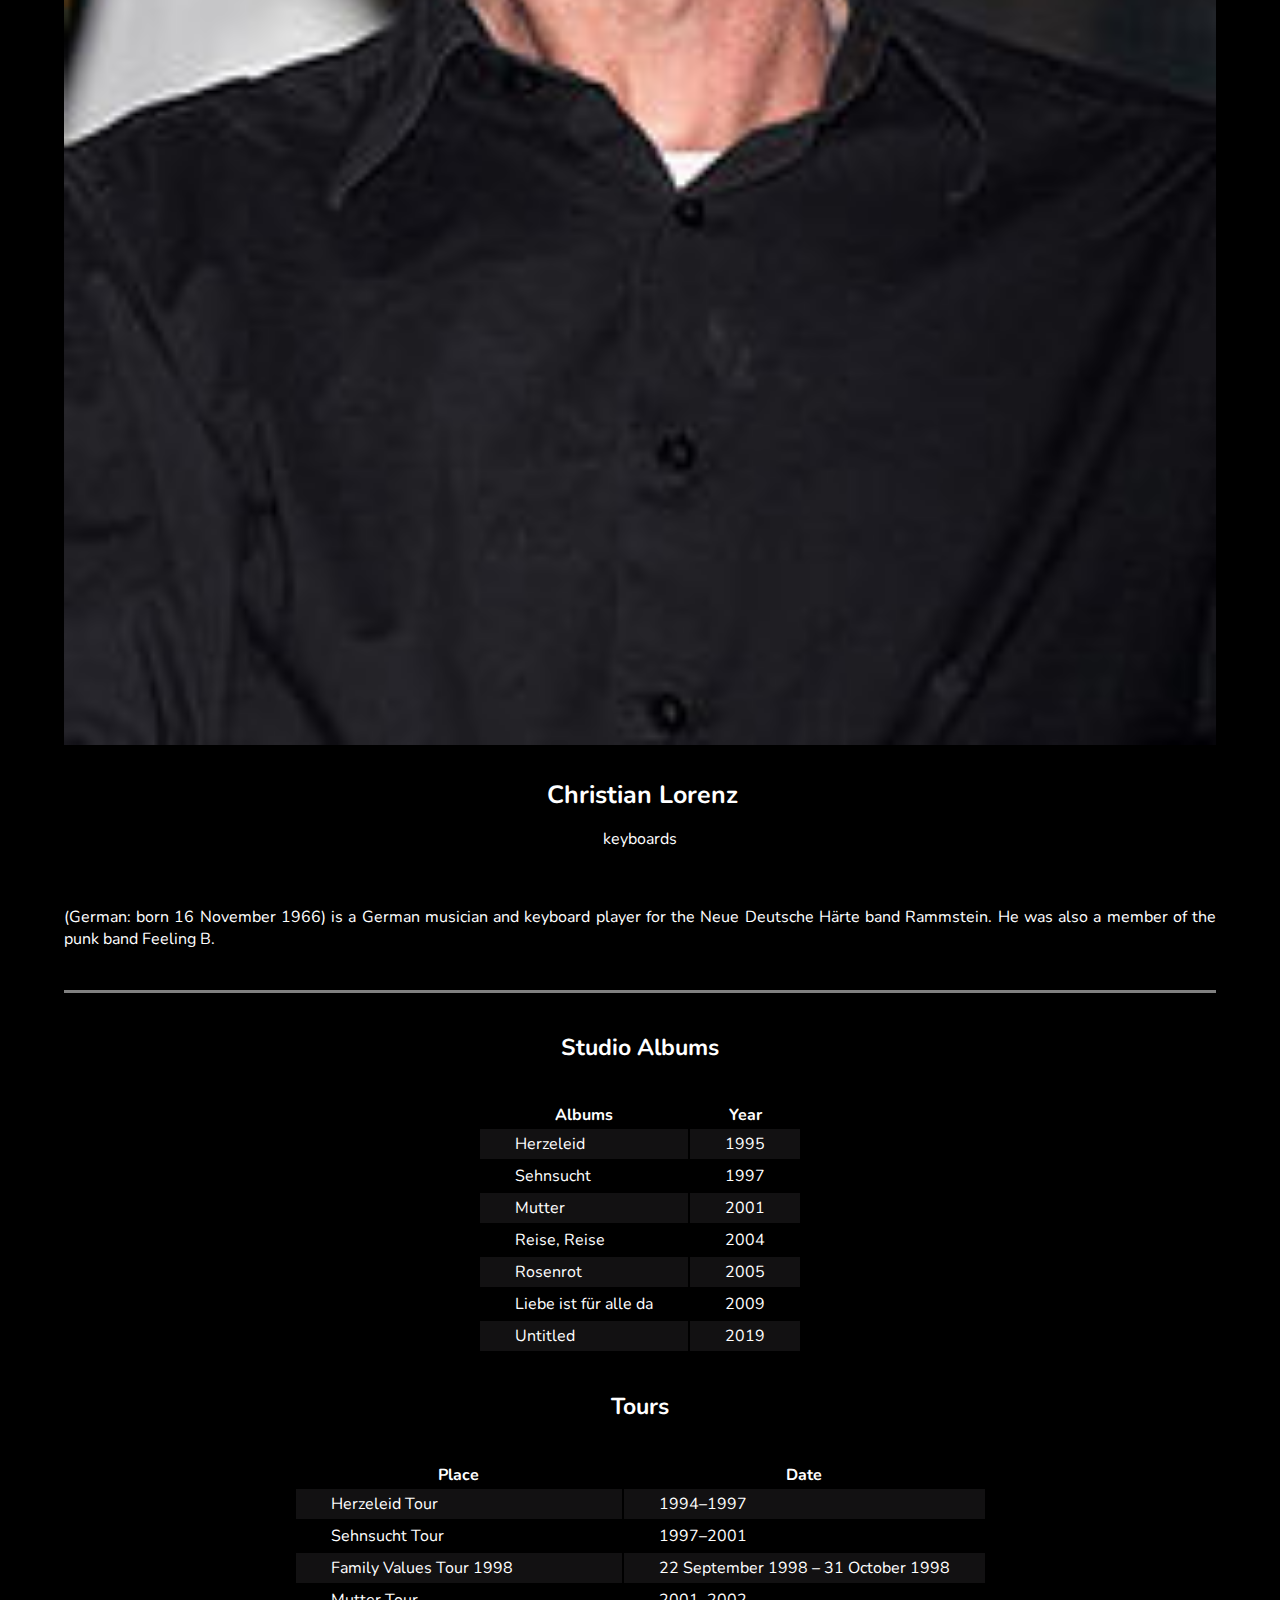
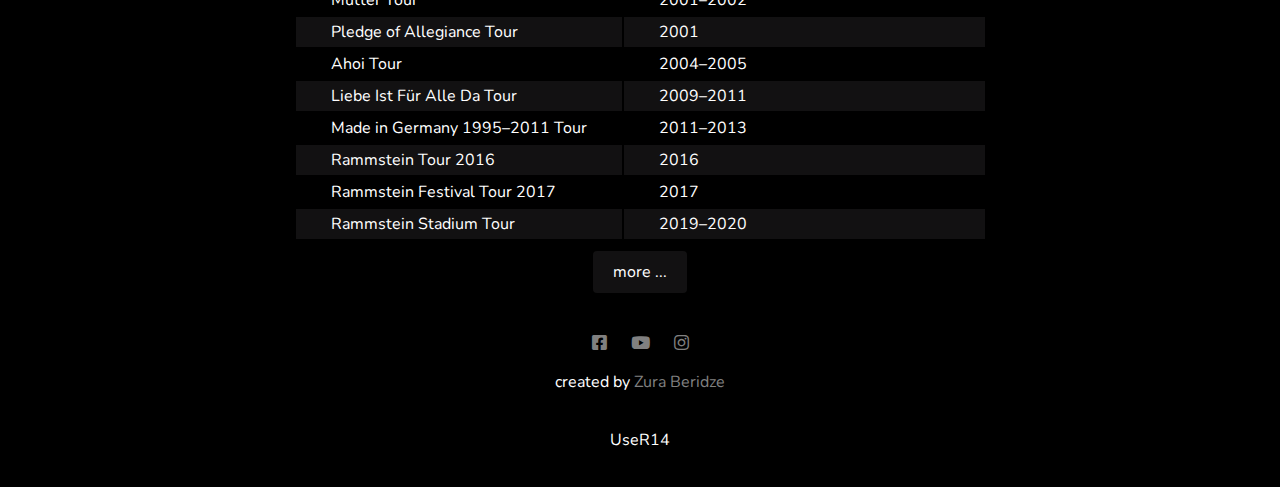
==== commit 5939df59: "commit" ====
--- a/index.html
+++ b/index.html
@@ -18,6 +18,7 @@
 		<a class="logo" href="#">R A M M S T E I N</a>
 		<nav class="nav">
 			<a class="navbar" href="#">Home</a>
+			<a class="navbar" href="#">Live</a>
 			<a class="navbar" href="#">Team</a>
 			<a class="navbar" href="#">History</a>
 		</nav>
@@ -30,7 +31,7 @@
 				<div class="logo-l"></div>
 			</div>
 			<div class="tour">
-				<h1>Last Tour :</h1>
+				<h1>News:</h1>
 				<h2>North America Stadium Tour 2020</h2>
 			</div>
 			<div class="video">
--- a/assets/css/style.css
+++ b/assets/css/style.css
@@ -27,7 +27,7 @@
 .navbar{
 	font-size: 17px;
 	color: white;
-	margin: 0 20px;
+	margin: 0 15px;
 	font-family: 'Russo One', sans-serif;
 }
 /*-----------  main section -----------*/
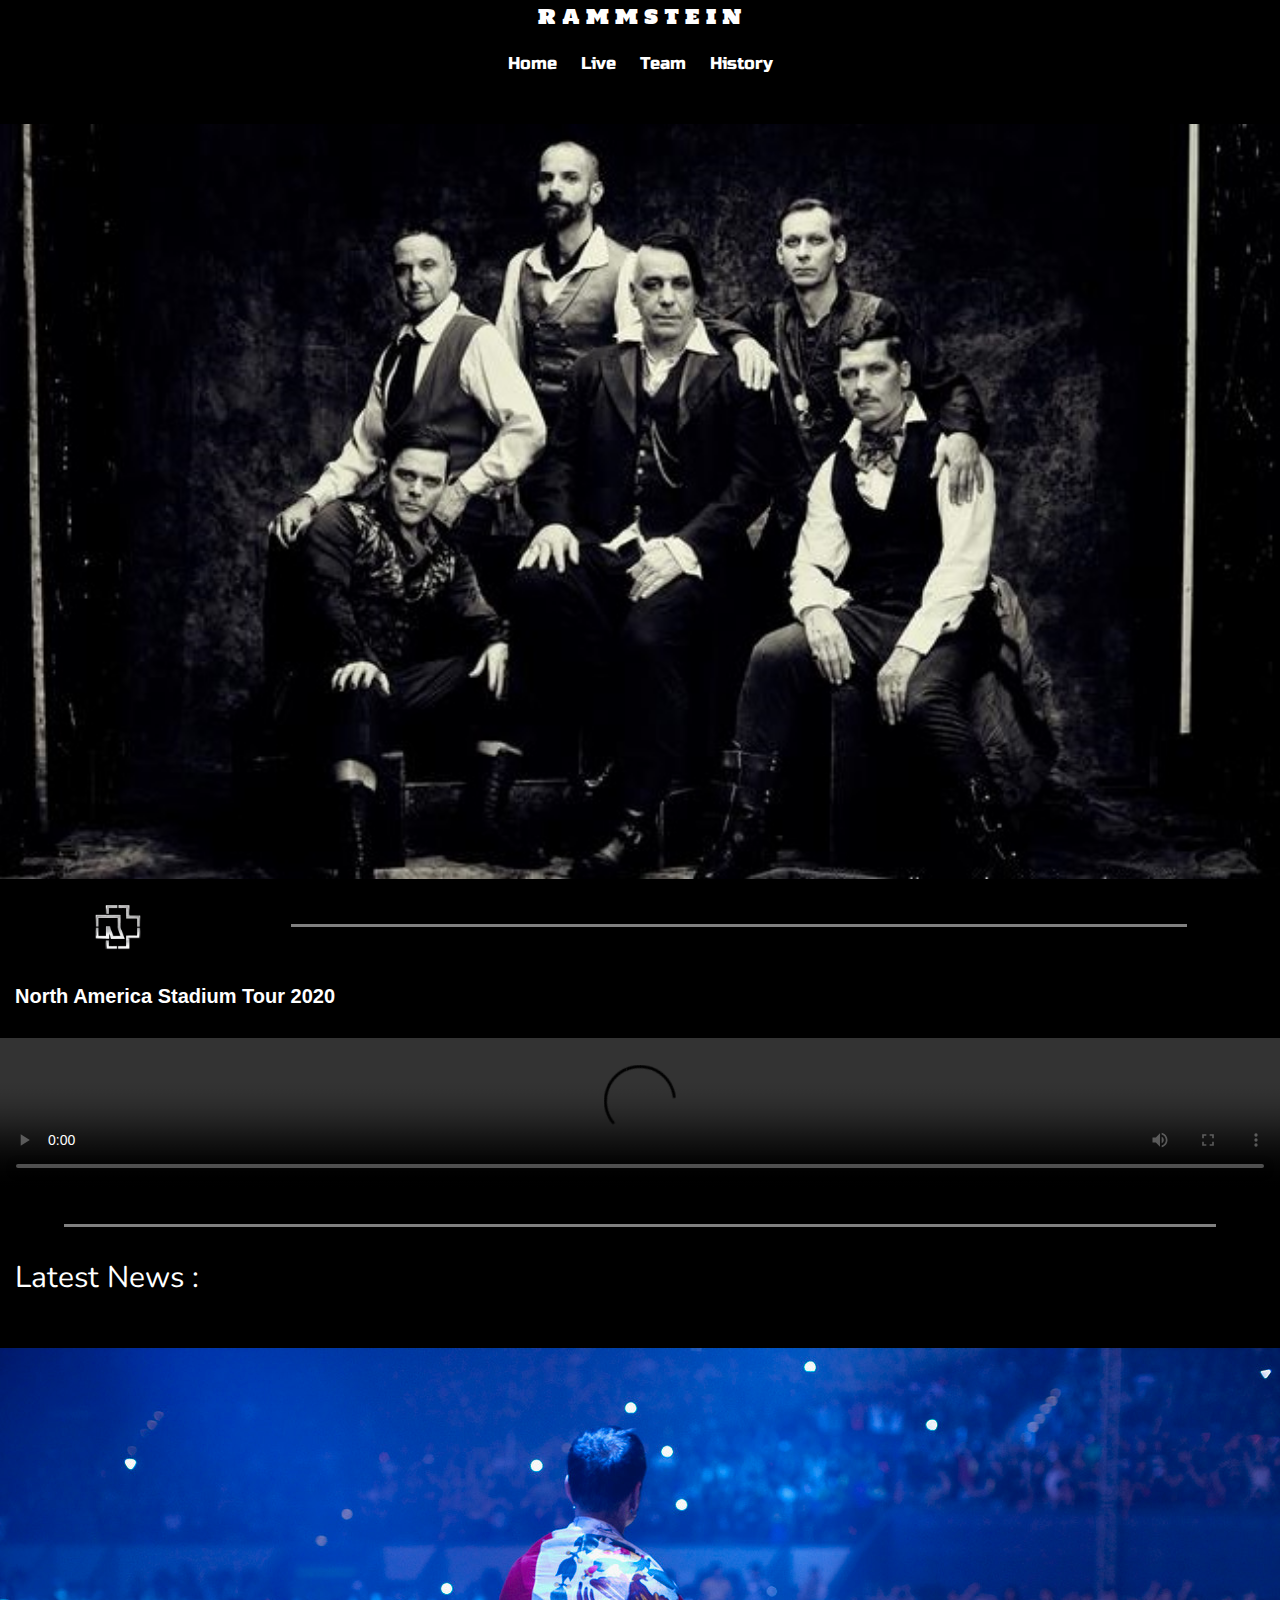
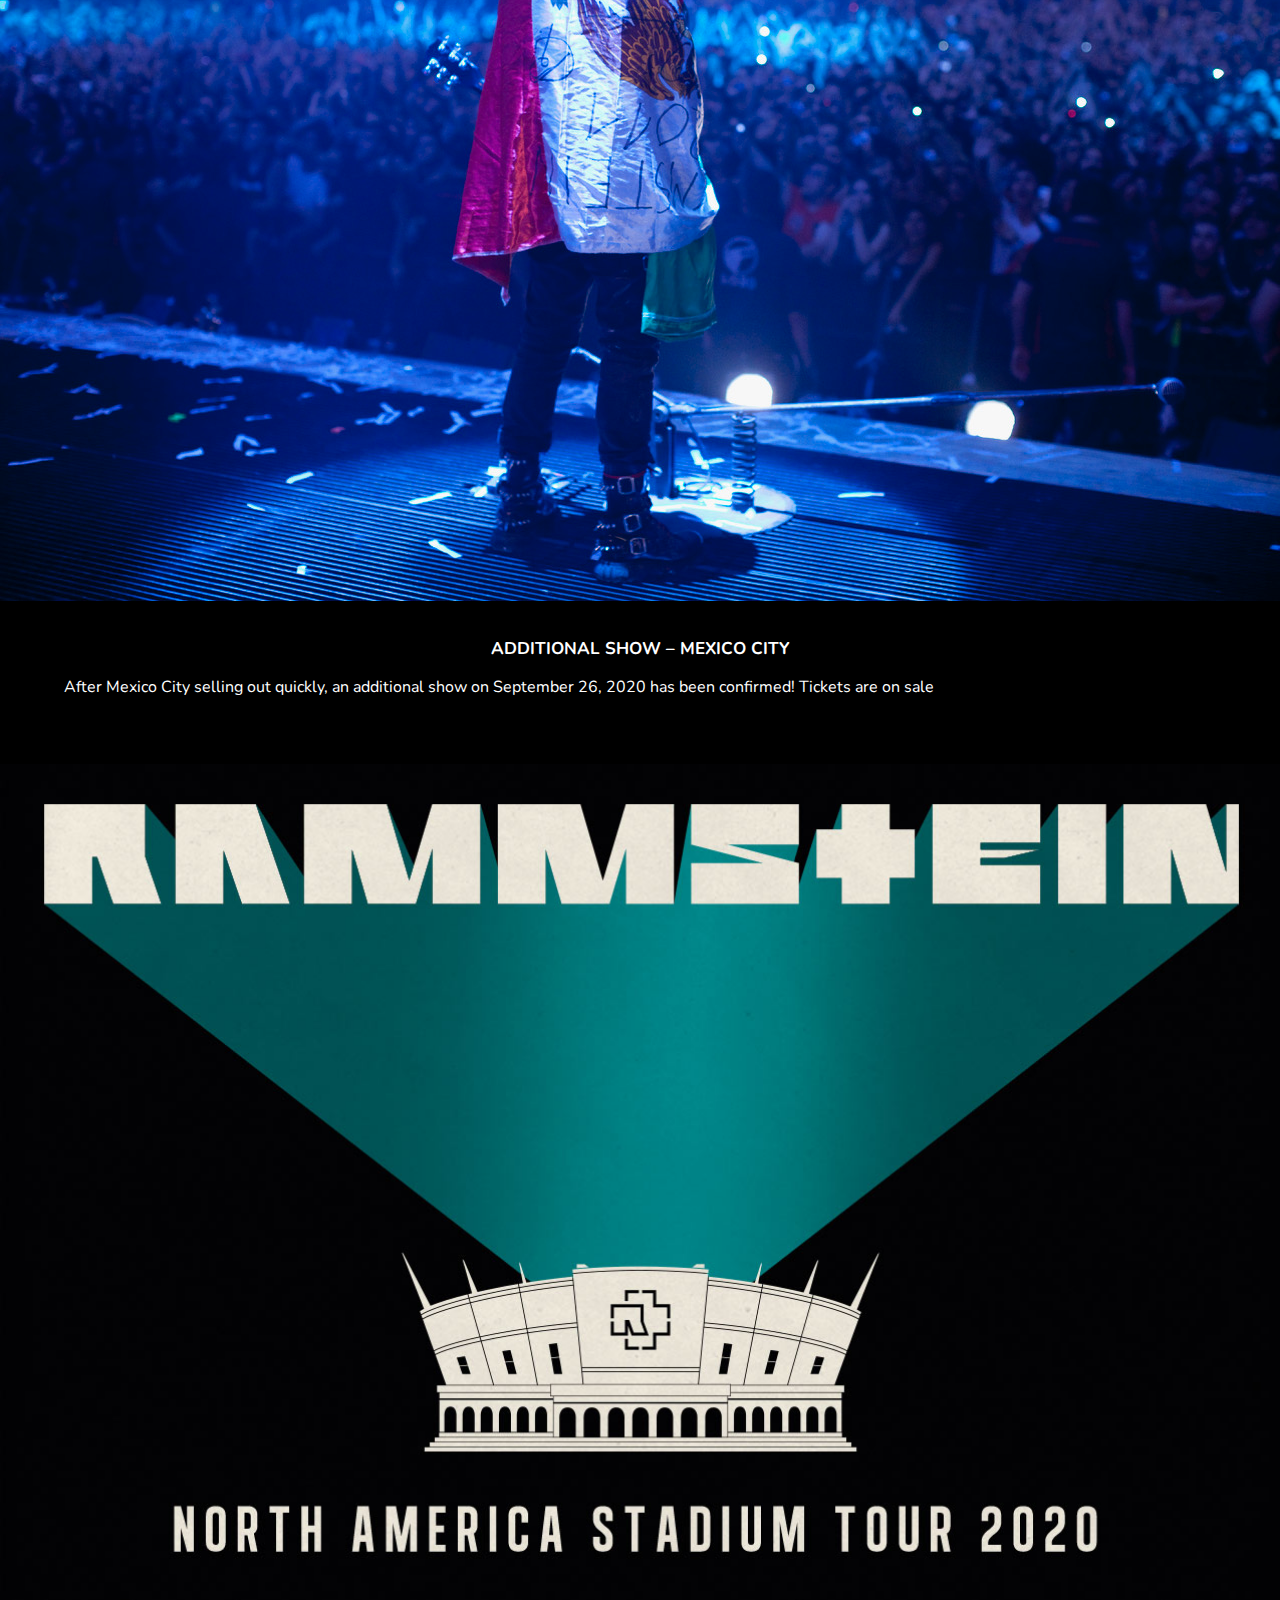
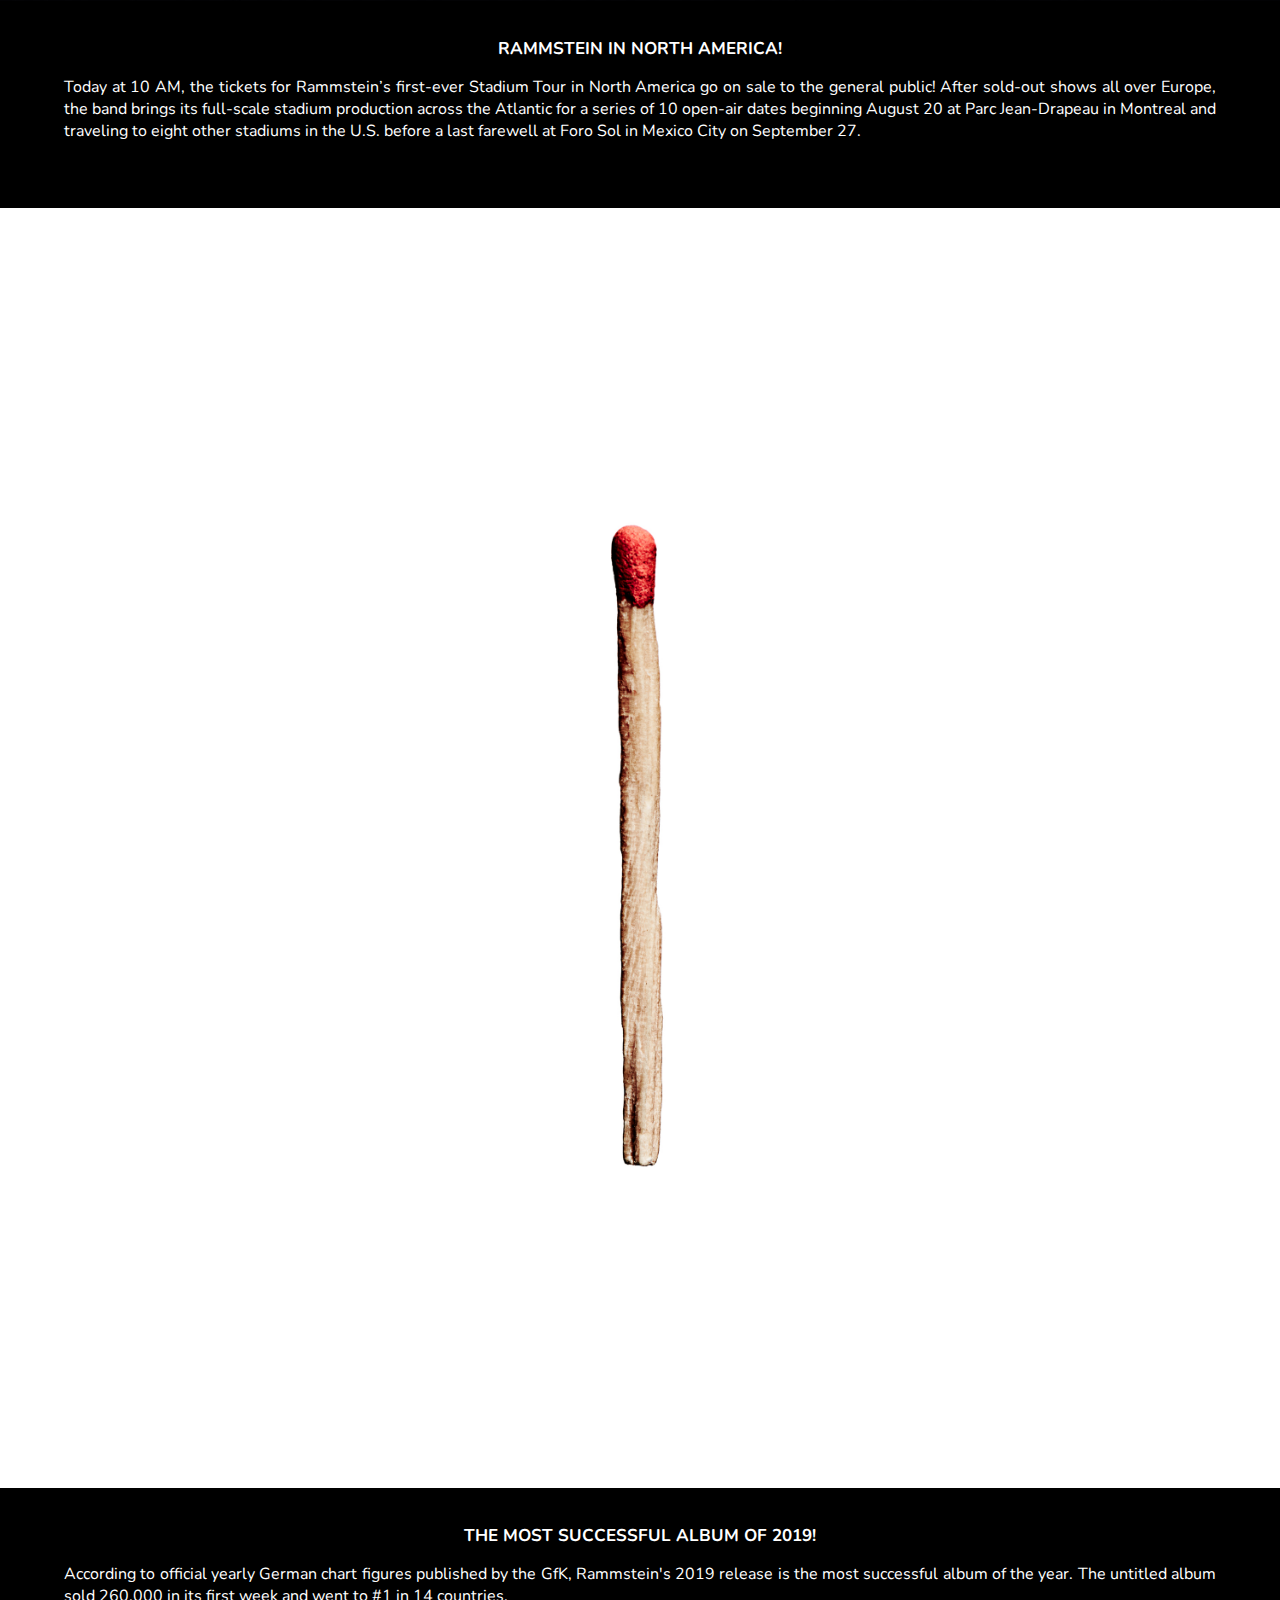
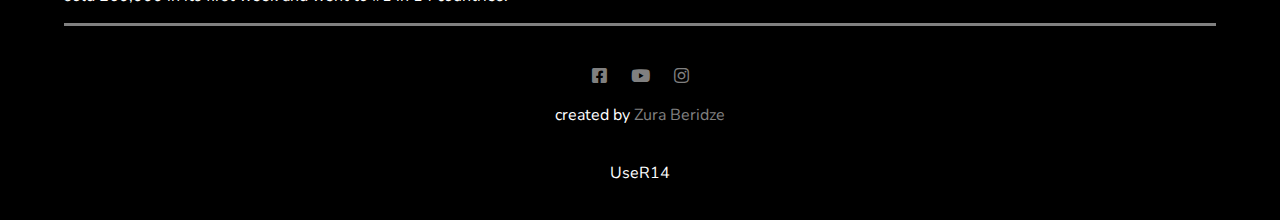
==== commit a6c29611: "commit" ====
--- a/index.html
+++ b/index.html
@@ -19,7 +19,7 @@
 		<nav class="nav">
 			<a class="navbar" href="#">Home</a>
 			<a class="navbar" href="#">Live</a>
-			<a class="navbar" href="#">Team</a>
+			<a class="navbar" href="team.html">Team</a>
 			<a class="navbar" href="#">History</a>
 		</nav>
 	</header>
@@ -31,8 +31,7 @@
 				<div class="logo-l"></div>
 			</div>
 			<div class="tour">
-				<h1>News:</h1>
-				<h2>North America Stadium Tour 2020</h2>
+				<h1>North America Stadium Tour 2020</h1>
 			</div>
 			<div class="video">
 				<video width="100%" controls>
@@ -44,144 +43,42 @@
 		</div>
 	</main>
 	<div class="line-2"></div>
-	<section>
-		<h3 class="member-head">Group Members :</h3>
-		<div class="members-row">
-			<img class="member" alt="Till Lindemann" src="assets/image/m1.jpg">
-			<h4>Till Lindemann</h4>
-			<p style="text-align: center;">vocals</p>
-			<p>(born 4 January 1963) is a German singer, songwriter, musician, actor, poet and pyrotechnician. He is best known as the lead vocalist and lyricist of the Neue Deutsche Härte band Rammstein and the German-Swedish duo Lindemann.</p>
+	<section class="">
+		<div class="latest">
+			Latest News :
 		</div>
-		<div class="members-row">
-			<img class="member" alt="Richard Zven Kruspe" src="assets/image/m2.jpg">
-			<h4>Richard Zven Kruspe</h4>
-			<p style="text-align: center;">lead guitar</p>
-			<p>(born Sven Kruspe; 24 June 1967) is a German musician and guitarist of the German Neue Deutsche Härte band Rammstein, as well as the lead vocalist of the band Emigrate.</p>
+		<div class="news-list">
+			<a href="#">
+			<img class="news-image" src="assets/image/n1.jpeg">
+			<h2>ADDITIONAL SHOW – MEXICO CITY</h2>
+			<p>After Mexico City selling out quickly, an additional show on September 26, 2020 has been confirmed! Tickets are on sale</p>
+			</a>
 		</div>
-		<div class="members-row">
-			<img class="member" alt="Paul Landers" src="assets/image/m3.jpg">
-			<h4>Paul Landers</h4>
-			<p style="text-align: center;">rhythm guitar</p>
-			<p>(born 9 December 1964) is a German musician, notable as guitarist for the Neue Deutsche Härte band Rammstein, and the punk rock band Feeling B.</p>
+		<div class="news-list">
+			<a href="#">
+			<img class="news-image" src="assets/image/n2.jpg">
+			<h2>RAMMSTEIN IN NORTH AMERICA!</h2>
+			<p>Today at 10 AM, the tickets for Rammstein’s first-ever Stadium Tour in North America go on sale to the general public! After sold-out shows all over Europe, the band brings its full-scale stadium production across the Atlantic for a series of 10 open-air dates beginning August 20 at Parc Jean-Drapeau in Montreal and traveling to eight other stadiums in the U.S. before a last farewell at Foro Sol in Mexico City on September 27. </p>
+			</a>
 		</div>
-		<div class="members-row">
-			<img class="member" alt="Oliver Riedel" src="assets/image/m4.jpg">
-			<h4>Oliver Riedel</h4>
-			<p style="text-align: center;">bass guitar</p>
-			<p>(born 11 April 1971) is a German musician, best known as the bassist for the German Neue Deutsche Härte band Rammstein.</p>
-		</div>
-		<div class="members-row">
-			<img class="member" alt="Christoph 'Doom' Schneider" src="assets/image/m5.jpg">
-			<h4>Christoph Schneider</h4>
-			<p style="text-align: center;">drums</p>
-			<p> (born 11 May 1966) is a German musician. He is the drummer of the German Neue Deutsche Härte band Rammstein.</p>
-		</div>
-		<div class="members-row">
-			<img class="member" alt="Christian Lorenz" src="assets/image/m6.jpg">
-			<h4>Christian Lorenz</h4>
-			<p style="text-align: center;">keyboards</p>
-			<p>(German: born 16 November 1966) is a German musician and keyboard player for the Neue Deutsche Härte band Rammstein. He was also a member of the punk band Feeling B.</p>
+		<div class="news-list">
+			<a href="#">
+			<img class="news-image" src="assets/image/n3.jpg">
+			<h2>THE MOST SUCCESSFUL ALBUM OF 2019!</h2>
+			<p>According to official yearly German chart figures published by the GfK, Rammstein's 2019 release is the most successful album of the year. The untitled album sold 260,000 in its first week and went to #1 in 14 countries.
+			</p>
+			</a>
 		</div>
 	</section>
-	<div class="line-2"></div>
-	<div class="albums">
-		<h5>Studio Albums</h5>
-		<table>
-		  <tr>
-		    <th>Albums</th>
-		    <th>Year</th>
-		  </tr>
-		  <tr>
-		    <td>Herzeleid</td>
-		    <td>1995</td>
-		  </tr>
-		  <tr>
-		    <td>Sehnsucht</td>
-		    <td>1997</td>
-		  </tr>
-		  <tr>
-		    <td>Mutter</td>
-		    <td>2001</td>
-		  </tr>
-		  <tr>
-		    <td>Reise, Reise</td>
-		    <td>2004</td>
-		  </tr>
-		  <tr>
-		    <td>Rosenrot</td>
-		    <td>2005</td>
-		  </tr>
-		  <tr>
-		    <td>Liebe ist für alle da</td>
-		    <td>2009</td>
-		  </tr>
-		  <tr>
-		    <td>Untitled</td>
-		    <td>2019</td>
-		  </tr>
-		</table>
 
-		<h5>Tours</h5>
-		<table>
-		  <tr>
-		    <th>Place</th>
-		    <th>Date</th>
-		  </tr>
-		  <tr>
-		    <td>Herzeleid Tour</td>
-		    <td>1994–1997</td>
-		  </tr>
-		  <tr>
-		    <td>Sehnsucht Tour</td>
-		    <td>1997–2001</td>
-		  </tr>
-		  <tr>
-		    <td>Family Values Tour 1998 </td>
-		    <td>22 September 1998 – 31 October 1998</td>
-		  </tr>
-		  <tr>
-		    <td>Mutter Tour</td>
-		    <td>2001–2002</td>
-		  </tr>
-		  <tr>
-		    <td>Pledge of Allegiance Tour</td>
-		    <td>2001</td>
-		  </tr>
-		  <tr>
-		    <td>Ahoi Tour</td>
-		    <td>2004–2005</td>
-		  </tr>
-		  <tr>
-		    <td>Liebe Ist Für Alle Da Tour</td>
-		    <td>2009–2011</td>
-		  </tr>
-		  <tr>
-		    <td>Made in Germany 1995–2011 Tour</td>
-		    <td>2011–2013</td>
-		  </tr>
-		  <tr>
-		    <td>Rammstein Tour 2016</td>
-		    <td>2016</td>
-		  </tr>
-		  <tr>
-		    <td>Rammstein Festival Tour 2017</td>
-		    <td>2017</td>
-		  </tr>
-		  <tr>
-		    <td>Rammstein Stadium Tour</td>
-		    <td>2019–2020</td>
-		  </tr>
-		</table>
-
-		<a class="cont" href="#">more ...</a>
-	</div>
+		<div class="line-2"></div>
+	
 	<footer>
 		<div class="icon-row-2">
 		    <a href="https://www.facebook.com/Rammstein/"><i class="fab fa-facebook-square"></i></a>
 		    <a href="https://www.youtube.com/channel/UCYp3rk70ACGXQ4gFAiMr1SQ"><i class="fab fa-youtube"></i></a>
 		    <a href="https://www.instagram.com/"><i class="fab fa-instagram"></i></a>
         </div>
-		</div>
 		<div class="creator">
 		    <p class="create">created by <span style="color:grey;">Zura Beridze</span></p>
 		    <p class="create">UseR14</p>
--- a/assets/css/style.css
+++ b/assets/css/style.css
@@ -27,7 +27,7 @@
 .navbar{
 	font-size: 17px;
 	color: white;
-	margin: 0 15px;
+	margin: 0 12px;
 	font-family: 'Russo One', sans-serif;
 }
 /*-----------  main section -----------*/
@@ -55,17 +55,70 @@
 	background-color: grey;
 	margin-right: 20px;
 }
+.video{
+	margin-bottom: 30px;
+}
+
 .tour{
 	margin-left: 15px;
 }
 .tour h1{
+	margin-top: 30px;
+	margin-bottom: 30px;
+	font-size: 20px;
+	font-family: 'Roboto', sans-serif;
+}
+.news-list{
+	
+}
+.news-list h2{
+	margin-top: 30px;
+	font-size: 17px;
+	text-align: center;
+}
+.news-list p{
+	width: 90%;
+	text-align: justify;
+	margin-left: 5%;
+}
+.latest{
 	font-size: 30px;
-	font-family: 'Roboto', sans-serif;
-}
-.tour h2{
-	font-size: 20px;
-	margin-bottom: 40px;
-}
+	margin-top: 30px;
+	margin-left: 15px;
+}
+.news-image{
+	margin-top: 50px;
+	width: 100%;
+	height: 100%;
+}
+
+
+/*-------------team page----------*/
+.rammstein{
+	display: flex;
+	flex-direction: column;
+	align-items: center;
+}
+.rammstein-pic{
+	width: 100%;
+	height: 100%;
+	margin-top: 40px;
+}
+.rammstein h1{
+	text-align: center;
+}
+.rammstein p{
+	text-align: justify;
+	width: 90%;
+}
+.more{
+	color: ;
+	padding: 5px 15px;
+	border-radius: 4px;
+	background-color: #121112;
+	margin-bottom: 40px; 
+}
+
 .member-head{
 	margin-left: 15px;
 	margin-bottom: 20px;
@@ -112,12 +165,11 @@
 tr:nth-child(even) {
   background-color: #121112;
 }
-.cont{
-	margin-top: 10px;
-	padding: 10px 20px;
-	background-color: #121112;
-	border-radius: 4px;
-}
+
+
+
+
+/*------footer------*/
 footer{
 	display: flex;
 	flex-direction: column;
